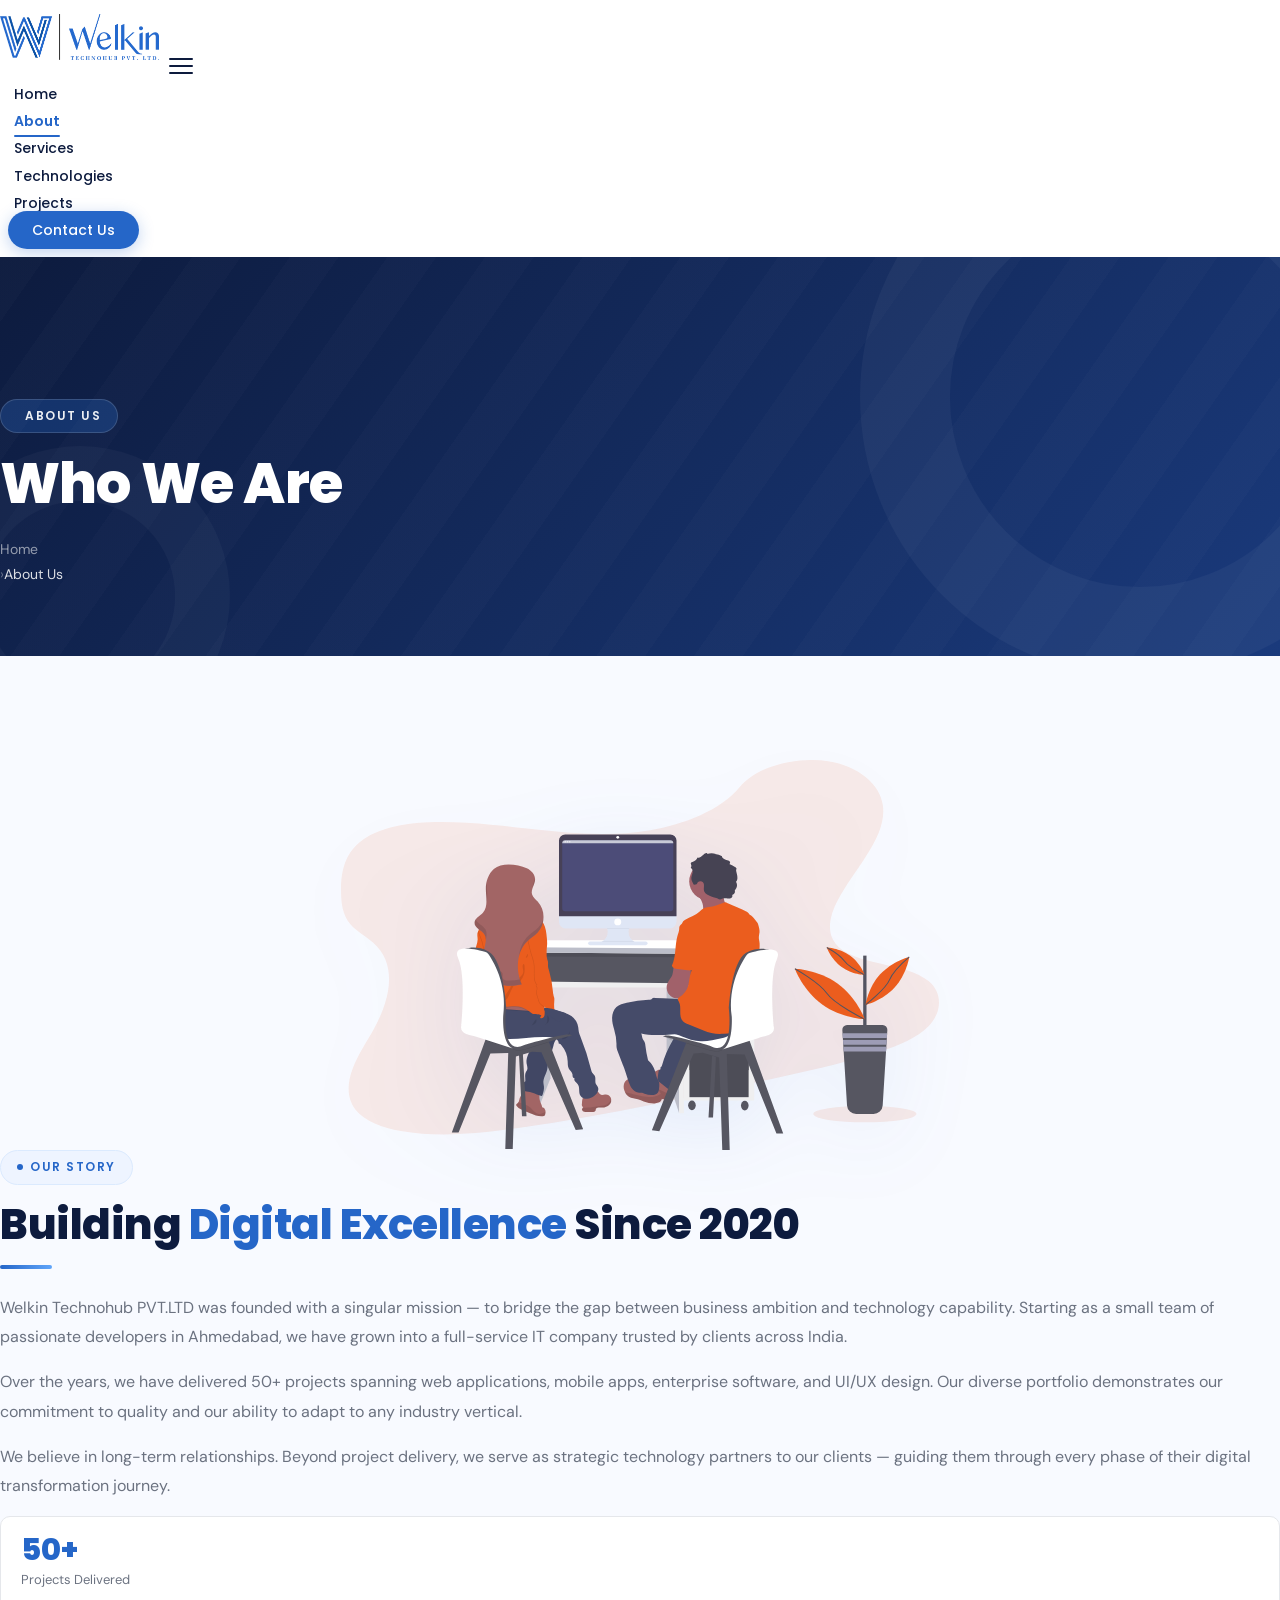
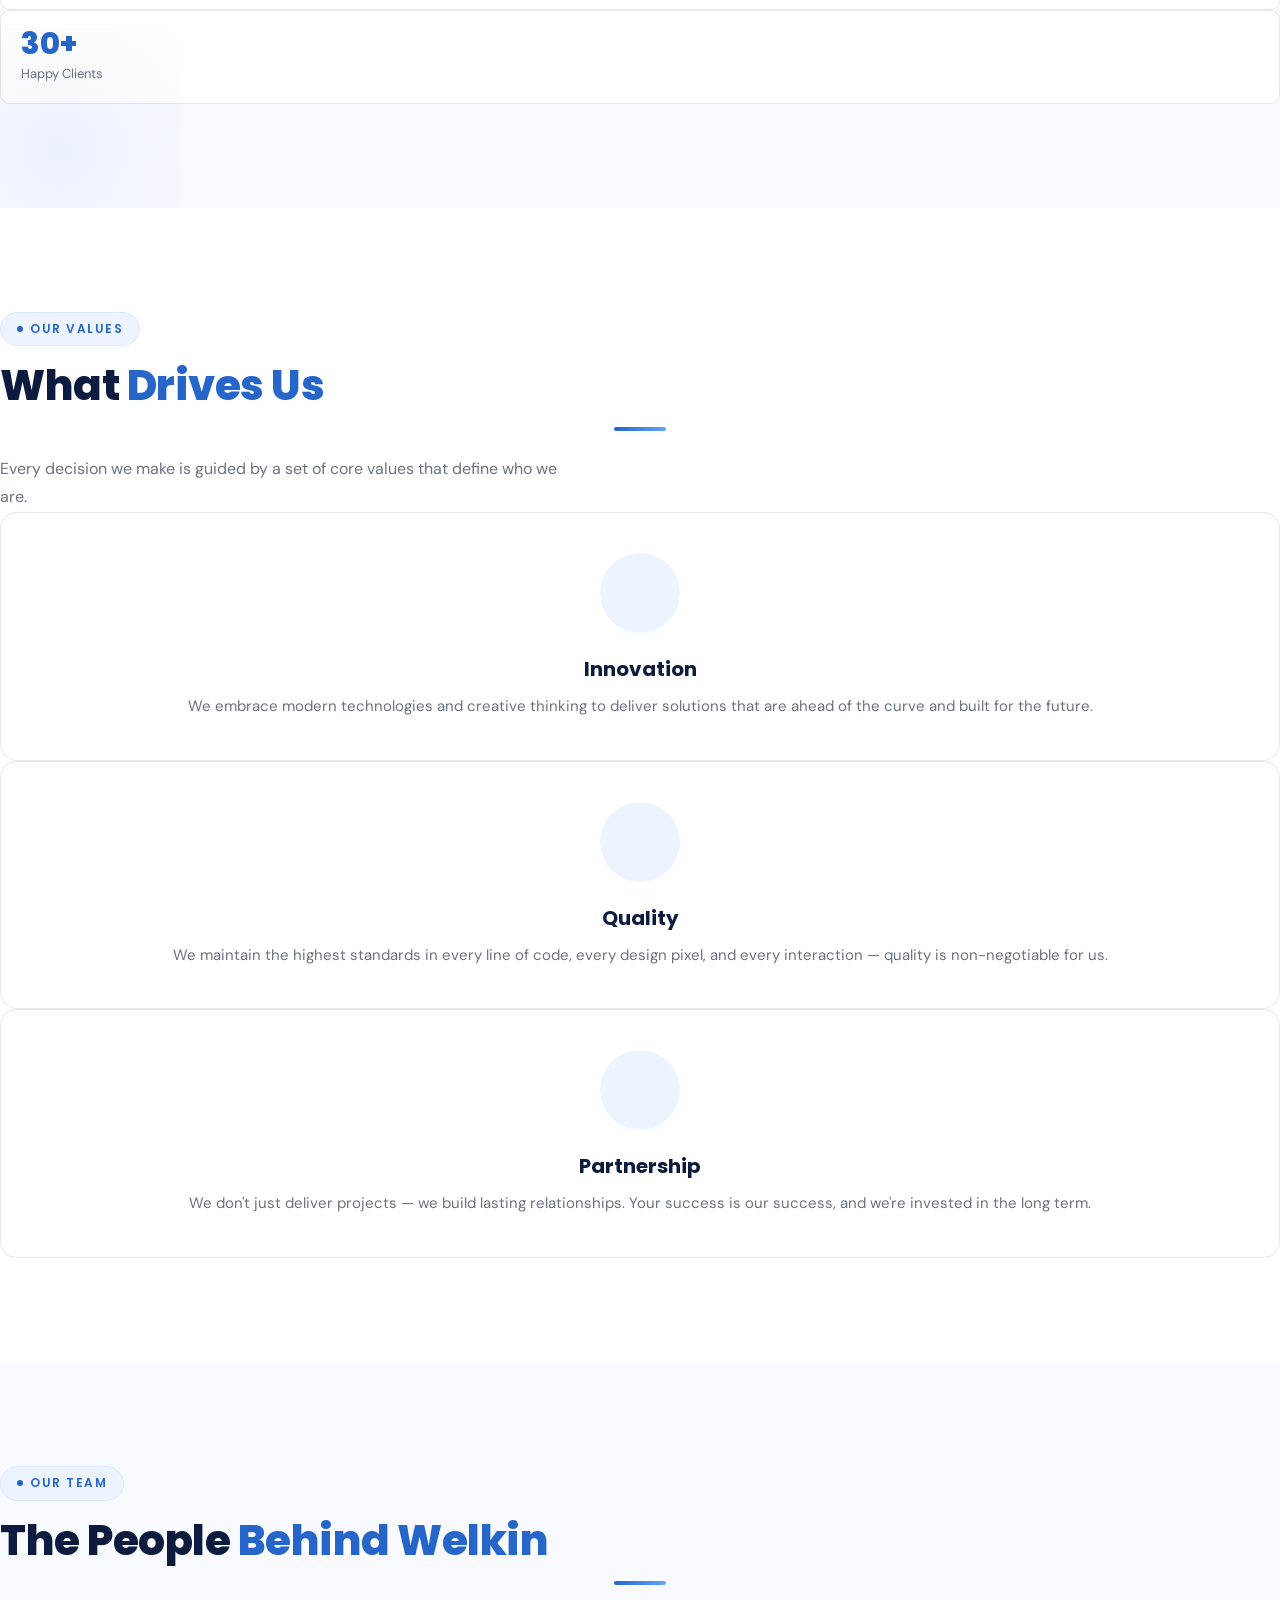
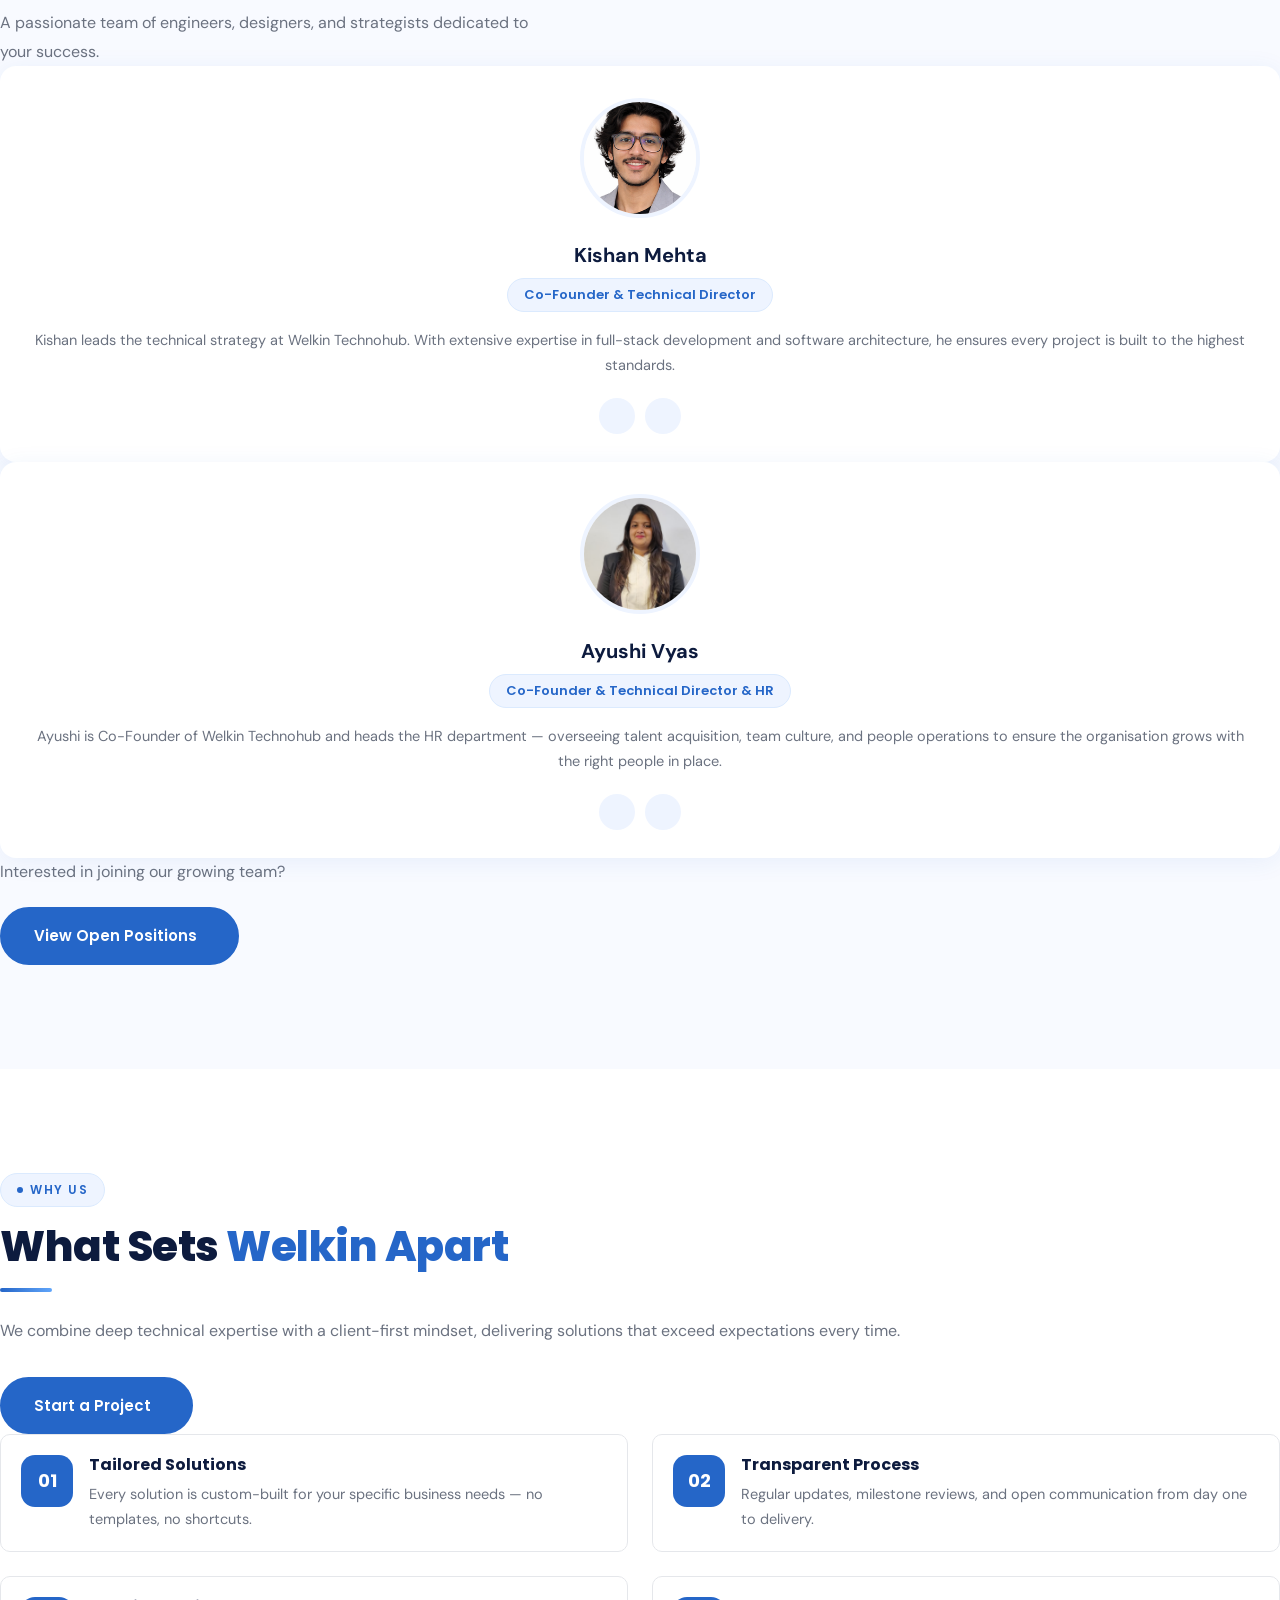
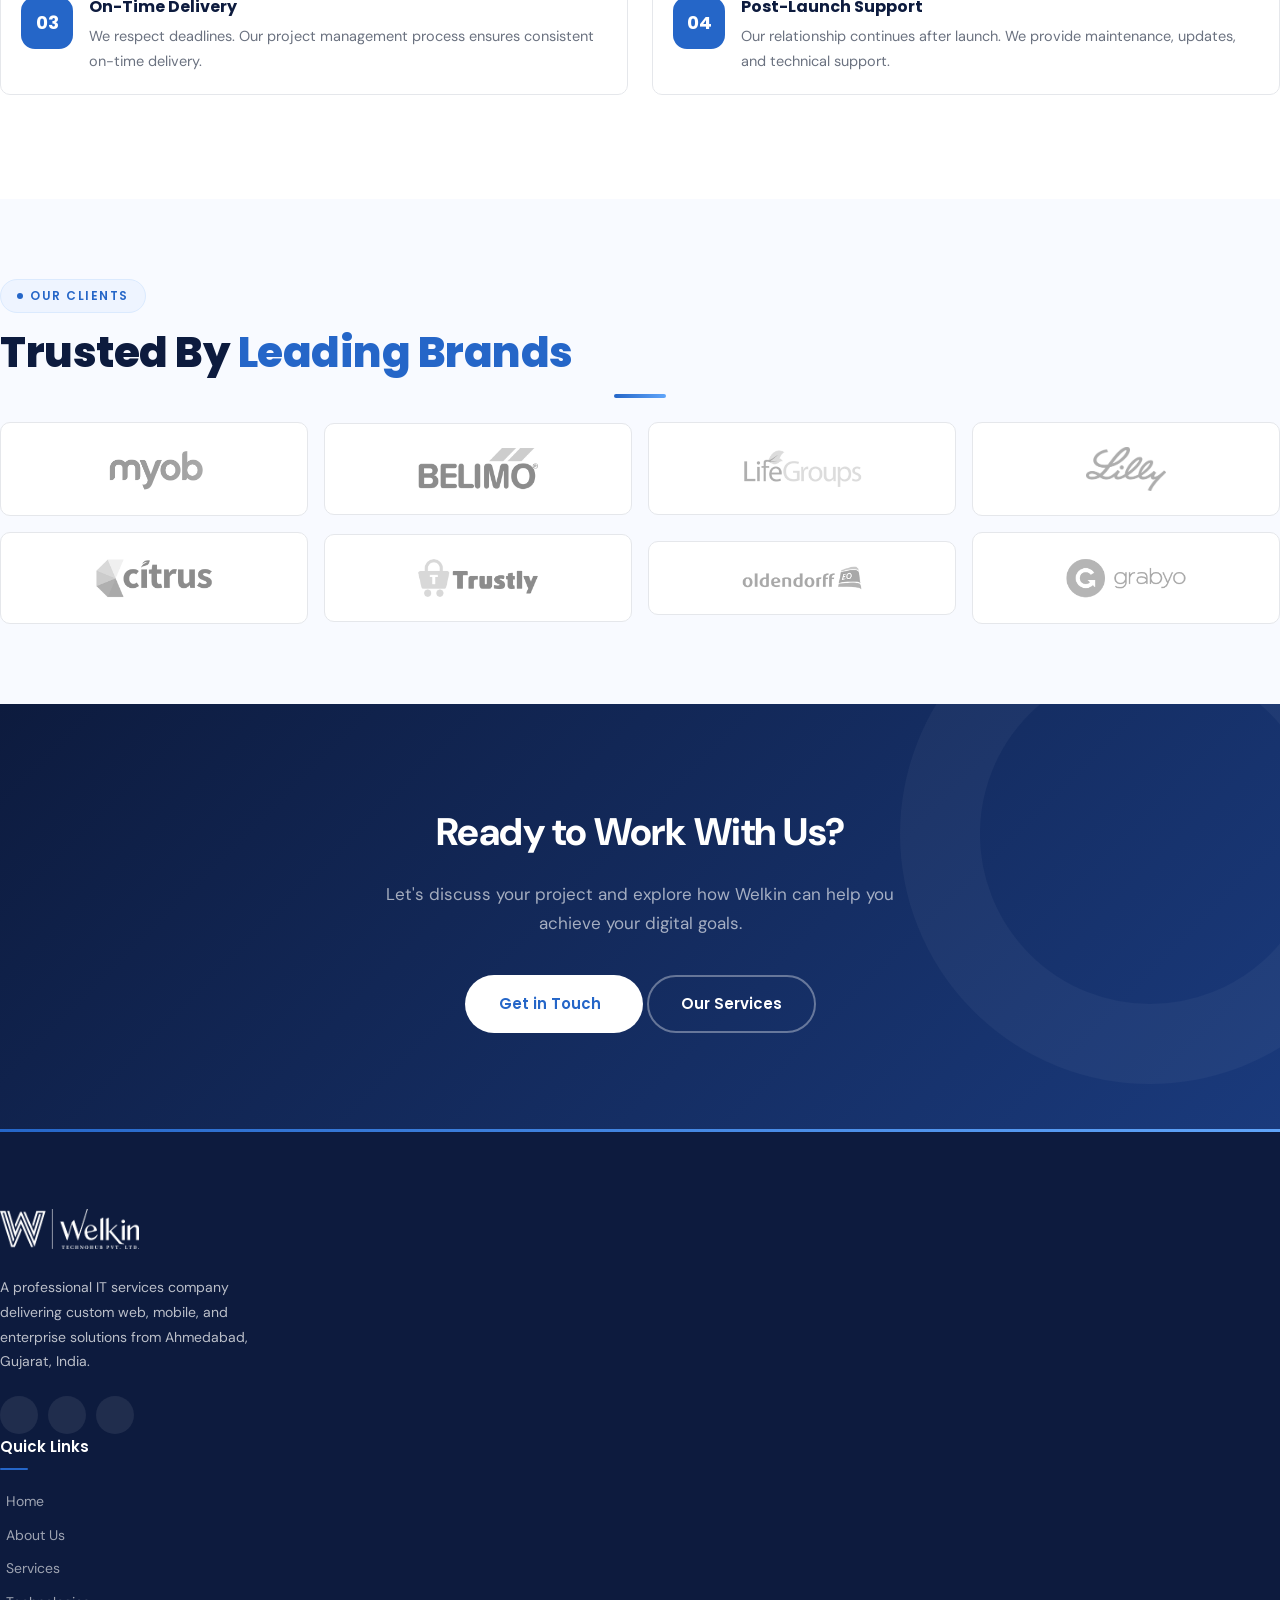
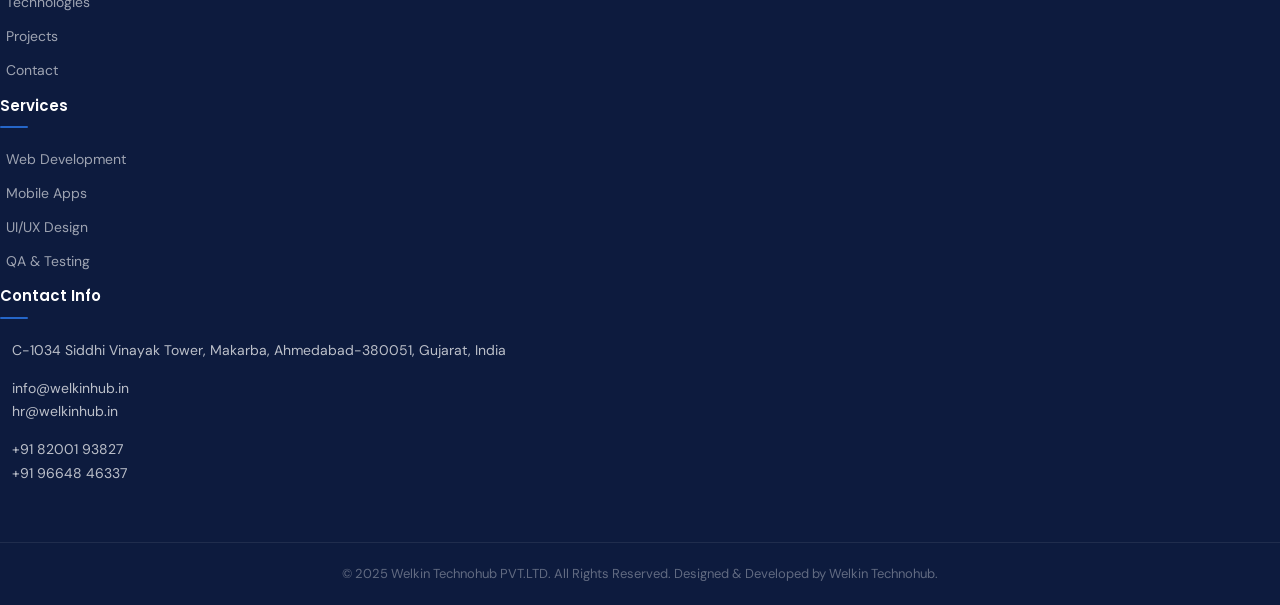
==== about.html @ bfd31ffd "Add all project files — HTML pages, assets, forms, and config" ====
<!DOCTYPE html>
<html lang="en">
<head>
  <meta charset="UTF-8">
  <meta name="viewport" content="width=device-width, initial-scale=1.0">
  <title>About Us — Welkin Technohub PVT.LTD</title>
  <meta name="description" content="Learn about Welkin Technohub PVT.LTD — our story, team, mission and values. A leading IT services company based in Ahmedabad, Gujarat.">
  <link rel="icon" href="assets/img/favicon32.png">
  <link rel="preconnect" href="https://fonts.googleapis.com">
  <link rel="preconnect" href="https://fonts.gstatic.com" crossorigin>
  <link href="https://fonts.googleapis.com/css2?family=Poppins:wght@300;400;500;600;700;800&family=DM+Sans:opsz,wght@9..40,300;9..40,400;9..40,500&display=swap" rel="stylesheet">
  <link rel="stylesheet" href="assets/vendor/bootstrap/css/bootstrap.min.css">
  <link rel="stylesheet" href="assets/vendor/boxicons/css/boxicons.min.css">
  <link rel="stylesheet" href="assets/vendor/aos/aos.css">
  <style>
    :root{--blue:#2566C8;--blue-dark:#1a4fa0;--blue-light:#dbeafe;--blue-xlight:#EEF4FF;--navy:#0D1B3E;--text:#111827;--muted:#6B7280;--border:#E5E7EB;--white:#fff;--bg-soft:#F8FAFF;--shadow:0 4px 24px rgba(37,102,200,.08);--shadow-lg:0 16px 48px rgba(37,102,200,.16);--shadow-xl:0 24px 64px rgba(37,102,200,.22);--radius:16px;--radius-sm:10px;--t:all .3s cubic-bezier(.4,0,.2,1)}
    *,*::before,*::after{box-sizing:border-box;margin:0;padding:0}
    html{scroll-behavior:smooth}
    body{font-family:'DM Sans',sans-serif;font-size:16px;color:var(--text);background:var(--white);line-height:1.7;overflow-x:hidden;animation:pgFadeIn .55s ease both}
    @keyframes pgFadeIn{from{opacity:0;transform:translateY(8px)}to{opacity:1;transform:translateY(0)}}
    h1,h2,h3,h4,h5,h6{font-family:'Poppins',sans-serif;font-weight:700;line-height:1.25;color:var(--navy)}
    a{text-decoration:none;transition:var(--t)}
    img{max-width:100%}
    p{margin-bottom:0}

    /* ── NAVBAR ── */
    #mainNav{background:rgba(255,255,255,.95);backdrop-filter:blur(18px);-webkit-backdrop-filter:blur(18px);padding:14px 0;box-shadow:0 1px 0 rgba(0,0,0,.06);transition:var(--t);z-index:1000}
    #mainNav.scrolled{background:rgba(255,255,255,.98);box-shadow:0 4px 32px rgba(0,0,0,.10);padding:9px 0}
    .navbar-brand img{height:46px;transition:var(--t)}
    .navbar-toggler{border:none;background:none;padding:6px;outline:none!important;box-shadow:none!important}
    .nav-ham{display:flex;flex-direction:column;gap:5px;width:24px}
    .nav-ham span{display:block;height:2px;background:var(--navy);border-radius:2px;transition:all .32s cubic-bezier(.4,0,.2,1)}
    .navbar-toggler:not(.collapsed) .nav-ham span:nth-child(1){transform:translateY(7px) rotate(45deg)}
    .navbar-toggler:not(.collapsed) .nav-ham span:nth-child(2){opacity:0;transform:scaleX(0)}
    .navbar-toggler:not(.collapsed) .nav-ham span:nth-child(3){transform:translateY(-7px) rotate(-45deg)}
    .nav-link{font-family:'Poppins',sans-serif;font-weight:500;font-size:14px;color:var(--navy)!important;padding:6px 14px!important;position:relative}
    .nav-link::after{content:'';position:absolute;bottom:0;left:14px;right:14px;height:2px;background:var(--blue);transform:scaleX(0);transition:transform .28s cubic-bezier(.4,0,.2,1);border-radius:2px;transform-origin:center}
    .nav-link:hover::after,.nav-link.active-page::after{transform:scaleX(1)}
    .nav-link.active-page{color:var(--blue)!important;font-weight:600}
    .nav-cta{background:var(--blue)!important;color:var(--white)!important;border-radius:50px!important;padding:9px 24px!important;margin-left:8px;box-shadow:0 4px 16px rgba(37,102,200,.28)}
    .nav-cta::after{display:none!important}
    .nav-cta:hover{background:var(--blue-dark)!important;transform:translateY(-1px)}
    @media(max-width:991px){.navbar-nav{padding:12px 0 20px}.nav-link{padding:10px 8px!important;min-height:44px;display:flex;align-items:center}.nav-cta{margin:10px 8px 0!important;text-align:center;justify-content:center}}
    @media(max-width:991px){#navMenu{display:block!important;max-height:0;overflow:hidden;transition:max-height .35s ease}#navMenu.show{max-height:500px}}

    /* ── BUTTONS ── */
    .btn-blue{background:var(--blue);color:var(--white);padding:14px 32px;border-radius:50px;font-family:'Poppins',sans-serif;font-weight:600;font-size:15px;border:2px solid var(--blue);display:inline-flex;align-items:center;gap:8px;transition:var(--t)}
    .btn-blue:hover{background:var(--blue-dark);border-color:var(--blue-dark);color:var(--white);transform:translateY(-2px);box-shadow:0 10px 30px rgba(37,102,200,.38)}
    .btn-outline{background:transparent;color:var(--blue);padding:14px 32px;border-radius:50px;font-family:'Poppins',sans-serif;font-weight:600;font-size:15px;border:2px solid var(--blue);display:inline-flex;align-items:center;gap:8px;transition:var(--t)}
    .btn-outline:hover{background:var(--blue);color:var(--white);transform:translateY(-2px)}
    .btn-white{background:var(--white);color:var(--blue);padding:14px 32px;border-radius:50px;font-family:'Poppins',sans-serif;font-weight:600;font-size:15px;border:2px solid rgba(255,255,255,.3);display:inline-flex;align-items:center;gap:8px;transition:var(--t)}
    .btn-white:hover{background:var(--blue-xlight);color:var(--blue);transform:translateY(-2px)}

    /* ── SECTION TITLE SYSTEM ── */
    .s-badge{display:inline-flex;align-items:center;gap:7px;background:var(--blue-xlight);color:var(--blue);font-family:'Poppins',sans-serif;font-weight:600;font-size:12px;letter-spacing:1.5px;text-transform:uppercase;padding:6px 16px;border-radius:50px;margin-bottom:14px;border:1px solid var(--blue-light)}
    .s-badge::before{content:'';width:6px;height:6px;background:var(--blue);border-radius:50%;animation:pulseDot 2s ease infinite}
    @keyframes pulseDot{0%,100%{transform:scale(1);opacity:1}50%{transform:scale(.6);opacity:.5}}
    .s-title{font-size:clamp(26px,3.5vw,42px);font-weight:800;color:var(--navy);margin-bottom:10px;letter-spacing:-.5px}
    .s-title span{color:var(--blue)}
    .s-line{width:52px;height:4px;background:linear-gradient(90deg,var(--blue),#60A5FA);border-radius:2px;margin:14px 0 24px}
    .s-line.c{margin:14px auto 24px}
    .s-sub{font-size:16px;color:var(--muted);max-width:560px;line-height:1.78}

    /* ── PAGE BANNER ── */
    .page-banner{background:linear-gradient(135deg,var(--navy) 0%,#1a3a7c 100%);padding:140px 0 70px;position:relative;overflow:hidden}
    .pb-stripes{position:absolute;inset:0;background:repeating-linear-gradient(-55deg,transparent,transparent 40px,rgba(255,255,255,.015) 40px,rgba(255,255,255,.015) 80px);pointer-events:none}
    .page-banner::before{content:'';position:absolute;right:-140px;top:-140px;width:560px;height:560px;border:90px solid rgba(255,255,255,.04);border-radius:50%;animation:bannerRot 30s linear infinite}
    .page-banner::after{content:'';position:absolute;left:-70px;bottom:-90px;width:300px;height:300px;border:55px solid rgba(255,255,255,.03);border-radius:50%}
    @keyframes bannerRot{from{transform:rotate(0)}to{transform:rotate(360deg)}}
    .pb-badge{display:inline-flex;align-items:center;gap:8px;background:rgba(37,102,200,.3);color:rgba(255,255,255,.92);font-family:'Poppins',sans-serif;font-weight:600;font-size:12px;letter-spacing:1.5px;text-transform:uppercase;padding:6px 16px;border-radius:50px;margin-bottom:16px;border:1px solid rgba(255,255,255,.15)}
    .pb-title{font-size:clamp(32px,5vw,56px);font-weight:800;color:var(--white);margin-bottom:16px;letter-spacing:-.8px}
    .breadcrumb{background:none;padding:0;margin:0}
    .breadcrumb-item a{color:rgba(255,255,255,.55);font-size:14px}
    .breadcrumb-item a:hover{color:rgba(255,255,255,.9)}
    .breadcrumb-item.active{color:rgba(255,255,255,.85);font-size:14px}
    .breadcrumb-item+.breadcrumb-item::before{color:rgba(255,255,255,.35);content:"›"}

    /* ── OUR STORY ── */
    #our-story{padding:104px 0;background:var(--bg-soft);position:relative;overflow:hidden}
    #our-story::after{content:'';position:absolute;bottom:-60px;left:-60px;width:240px;height:240px;background:radial-gradient(circle,rgba(37,102,200,.06),transparent);pointer-events:none}
    .story-img{position:relative;display:flex;justify-content:center;align-items:center}
    .story-img img{max-height:390px;filter:drop-shadow(0 20px 40px rgba(37,102,200,.1));position:relative;z-index:2}
    .story-copy p{color:var(--muted);font-size:16px;line-height:1.82;margin-bottom:16px}
    .mini-stat{background:var(--white);border-radius:var(--radius-sm);padding:18px 20px;border:1.5px solid var(--border);transition:var(--t)}
    .mini-stat:hover{border-color:var(--blue-light);box-shadow:var(--shadow)}
    .mini-stat-num{font-family:'Poppins',sans-serif;font-size:30px;font-weight:800;color:var(--blue);line-height:1}
    .mini-stat-lbl{font-size:13px;color:var(--muted);margin-top:4px}

    /* ── VALUES ── */
    #values{padding:104px 0}
    .val-card{background:var(--white);border:1.5px solid var(--border);border-radius:var(--radius);padding:40px 30px;height:100%;transition:var(--t);text-align:center;position:relative;overflow:hidden}
    .val-card::before{content:'';position:absolute;inset:0;background:linear-gradient(135deg,rgba(37,102,200,.03),transparent);opacity:0;transition:var(--t)}
    .val-card:hover{transform:translateY(-8px);box-shadow:var(--shadow-xl);border-color:transparent}
    .val-card:hover::before{opacity:1}
    .val-icon-wrap{position:relative;width:80px;height:80px;margin:0 auto 24px}
    .val-icon{width:80px;height:80px;background:var(--blue-xlight);border-radius:50%;display:flex;align-items:center;justify-content:center;color:var(--blue);font-size:34px;transition:var(--t);position:relative;z-index:1}
    .val-ring{position:absolute;inset:-6px;border-radius:50%;border:2px solid var(--blue-light);opacity:0;transition:var(--t);transform:scale(.8)}
    .val-ring2{position:absolute;inset:-12px;border-radius:50%;border:2px solid rgba(37,102,200,.12);opacity:0;transition:var(--t) .06s;transform:scale(.7)}
    .val-card:hover .val-icon{background:var(--blue);color:var(--white);transform:scale(1.05)}
    .val-card:hover .val-ring{opacity:1;transform:scale(1);animation:valPing 1.5s ease-out infinite}
    .val-card:hover .val-ring2{opacity:1;transform:scale(1);animation:valPing 1.5s ease-out infinite .3s}
    @keyframes valPing{0%{transform:scale(1);opacity:.6}100%{transform:scale(1.4);opacity:0}}
    .val-card h4{font-size:20px;font-weight:700;color:var(--navy);margin-bottom:12px}
    .val-card p{color:var(--muted);font-size:15px;line-height:1.72}

    /* ── TEAM ── */
    #team{padding:104px 0;background:var(--bg-soft)}
    .team-card{background:var(--white);border-radius:var(--radius);overflow:hidden;box-shadow:var(--shadow);transition:var(--t);height:100%;position:relative}
    .team-card:hover{transform:translateY(-8px);box-shadow:var(--shadow-xl)}
    .team-img-wrap{position:relative;overflow:hidden}
    .team-photo{width:120px;height:120px;border-radius:50%;overflow:hidden;margin:32px auto 20px;border:4px solid var(--blue-xlight);transition:var(--t);position:relative;z-index:1}
    .team-card:hover .team-photo{border-color:var(--blue)}
    .team-photo img{width:100%;height:100%;object-fit:cover;transition:transform .4s ease}
    .team-card:hover .team-photo img{transform:scale(1.06)}
    .team-body{padding:0 28px 28px;text-align:center}
    .team-name{font-size:20px;font-weight:700;color:var(--navy);margin-bottom:6px}
    .team-role{display:inline-block;background:var(--blue-xlight);color:var(--blue);font-family:'Poppins',sans-serif;font-weight:600;font-size:13px;padding:5px 16px;border-radius:50px;margin-bottom:16px;border:1px solid var(--blue-light)}
    .team-bio{color:var(--muted);font-size:14.5px;line-height:1.72;margin-bottom:20px}
    .team-socials{display:flex;gap:10px;justify-content:center}
    .t-soc{width:36px;height:36px;border-radius:50%;background:var(--blue-xlight);display:flex;align-items:center;justify-content:center;color:var(--blue);font-size:17px;transition:var(--t)}
    .t-soc:hover{background:var(--blue);color:var(--white);transform:translateY(-2px)}

    /* ── WHY CHOOSE US ── */
    #why-us{padding:104px 0}
    .why-grid{display:grid;grid-template-columns:repeat(2,1fr);gap:24px}
    @media(max-width:767px){.why-grid{grid-template-columns:1fr}}
    .why-item{display:flex;gap:16px;align-items:flex-start;padding:20px;border-radius:var(--radius-sm);border:1.5px solid var(--border);transition:var(--t)}
    .why-item:hover{border-color:var(--blue-light);background:var(--bg-soft);transform:translateY(-2px)}
    .why-num{width:52px;height:52px;background:var(--blue);color:var(--white);border-radius:14px;display:flex;align-items:center;justify-content:center;font-family:'Poppins',sans-serif;font-weight:700;font-size:18px;flex-shrink:0;transition:var(--t)}
    .why-item:hover .why-num{background:var(--navy);transform:scale(1.05)}
    .why-item h5{font-size:16px;font-weight:700;color:var(--navy);margin-bottom:7px}
    .why-item p{color:var(--muted);font-size:14.5px;line-height:1.7}

    /* ── CLIENTS ── */
    #clients-about{padding:80px 0;background:var(--bg-soft)}
    .clients-grid{display:grid;grid-template-columns:repeat(4,1fr);gap:16px;align-items:center}
    @media(max-width:767px){.clients-grid{grid-template-columns:repeat(2,1fr)}}
    .client-tile{display:flex;align-items:center;justify-content:center;padding:24px 20px;background:var(--white);border-radius:var(--radius-sm);border:1.5px solid var(--border);transition:var(--t)}
    .client-tile img{max-height:44px;max-width:120px;filter:grayscale(1) opacity(.45);transition:var(--t)}
    .client-tile:hover{box-shadow:var(--shadow-lg);border-color:var(--blue-light);transform:translateY(-3px)}
    .client-tile:hover img{filter:none}

    /* ── CTA ── */
    #cta-about{padding:96px 0;background:linear-gradient(135deg,var(--navy) 0%,#1a3a7c 100%);position:relative;overflow:hidden;text-align:center}
    #cta-about::before{content:'';position:absolute;right:-120px;top:-120px;width:500px;height:500px;border:80px solid rgba(255,255,255,.04);border-radius:50%;animation:ctaRot 25s linear infinite}
    @keyframes ctaRot{from{transform:rotate(0)}to{transform:rotate(360deg)}}
    .cta-h{font-size:clamp(24px,3vw,40px);font-weight:800;color:var(--white);margin-bottom:14px;letter-spacing:-.5px}
    .cta-p{color:rgba(255,255,255,.62);font-size:17px;margin-bottom:36px;max-width:520px;margin-left:auto;margin-right:auto;line-height:1.75}

    /* ── FOOTER ── */
    #footer{background:var(--navy);padding:80px 0 0;color:rgba(255,255,255,.72);position:relative;overflow:hidden}
    #footer::before{content:'';position:absolute;top:0;left:0;right:0;height:3px;background:linear-gradient(90deg,var(--blue),#60A5FA,var(--blue));background-size:200% 100%;animation:shimmerLine 4s ease-in-out infinite}
    @keyframes shimmerLine{0%{background-position:-200% 0}100%{background-position:200% 0}}
    .footer-brand img{height:40px;filter:brightness(0) invert(1);margin-bottom:18px}
    .footer-about{font-size:14px;line-height:1.78;margin-bottom:22px;max-width:260px}
    .f-socials{display:flex;gap:10px}
    .f-soc{width:38px;height:38px;border-radius:50%;background:rgba(255,255,255,.08);display:flex;align-items:center;justify-content:center;color:rgba(255,255,255,.7);font-size:18px;transition:var(--t)}
    .f-soc:hover{background:var(--blue);color:var(--white);transform:translateY(-2px)}
    .f-head{font-family:'Poppins',sans-serif;font-weight:600;font-size:15px;color:var(--white);margin-bottom:20px;padding-bottom:10px;position:relative}
    .f-head::after{content:'';position:absolute;bottom:0;left:0;width:28px;height:2px;background:var(--blue);border-radius:2px}
    .f-list{list-style:none;padding:0}
    .f-list li{margin-bottom:10px}
    .f-list a{color:rgba(255,255,255,.6);font-size:14px;transition:var(--t);display:flex;align-items:center;gap:6px}
    .f-list a:hover{color:var(--white);padding-left:5px}
    .f-list a i{color:var(--blue);font-size:15px;flex-shrink:0}
    .f-contact-row{display:flex;gap:12px;margin-bottom:14px;font-size:14px}
    .f-contact-row i{color:var(--blue);font-size:19px;flex-shrink:0;margin-top:2px}
    .footer-bottom{border-top:1px solid rgba(255,255,255,.08);margin-top:56px;padding:20px 0;text-align:center;font-size:13px;color:rgba(255,255,255,.35)}
    #btt{position:fixed;bottom:28px;right:28px;width:48px;height:48px;background:var(--blue);color:var(--white);border-radius:50%;display:flex;align-items:center;justify-content:center;font-size:20px;opacity:0;visibility:hidden;transition:var(--t);z-index:9999;cursor:pointer;box-shadow:0 4px 20px rgba(37,102,200,.45)}
    #btt::after{content:'';position:absolute;inset:-5px;border-radius:50%;border:2px solid rgba(37,102,200,.4);opacity:0}
    #btt.show{opacity:1;visibility:visible}
    #btt.show::after{opacity:1;animation:bttPing 2.4s ease-out infinite 1s}
    #btt:hover{background:var(--blue-dark);transform:translateY(-3px)}
    @keyframes bttPing{0%{transform:scale(1);opacity:.6}100%{transform:scale(1.6);opacity:0}}
  </style>
</head>
<body>

<!-- NAVBAR -->
<nav class="navbar navbar-expand-lg fixed-top" id="mainNav">
  <div class="container">
    <a class="navbar-brand" href="index.html">
      <img src="assets/new_image/Welkin technohub new with W logo original color.png" alt="Welkin Technohub">
    </a>
    <button class="navbar-toggler collapsed" type="button" aria-label="Toggle navigation" aria-expanded="false">
      <div class="nav-ham"><span></span><span></span><span></span></div>
    </button>
    <div class="collapse navbar-collapse" id="navMenu">
      <ul class="navbar-nav ms-auto align-items-lg-center">
        <li class="nav-item"><a class="nav-link" href="index.html">Home</a></li>
        <li class="nav-item"><a class="nav-link active-page" href="about.html">About</a></li>
        <li class="nav-item"><a class="nav-link" href="services.html">Services</a></li>
        <li class="nav-item"><a class="nav-link" href="technologies.html">Technologies</a></li>
        <li class="nav-item"><a class="nav-link" href="projects.html">Projects</a></li>
        <li class="nav-item"><a class="nav-link nav-cta" href="contact.html">Contact Us</a></li>
      </ul>
    </div>
  </div>
</nav>

<!-- PAGE BANNER -->
<section class="page-banner">
  <div class="pb-stripes"></div>
  <div class="container position-relative" style="z-index:2">
    <div class="pb-badge" data-aos="fade-down"><i class="bx bx-buildings me-1"></i>About Us</div>
    <h1 class="pb-title" data-aos="fade-up" data-aos-delay="80">Who We Are</h1>
    <nav aria-label="breadcrumb" data-aos="fade-up" data-aos-delay="160">
      <ol class="breadcrumb">
        <li class="breadcrumb-item"><a href="index.html">Home</a></li>
        <li class="breadcrumb-item active">About Us</li>
      </ol>
    </nav>
  </div>
</section>

<!-- OUR STORY -->
<section id="our-story">
  <div class="container">
    <div class="row align-items-center g-5">
      <div class="col-lg-5" data-aos="fade-right" data-aos-duration="800">
        <div class="story-img">
          <img src="assets/img/about-img.svg" alt="Our Story">
        </div>
      </div>
      <div class="col-lg-7 story-copy" data-aos="fade-left" data-aos-duration="800">
        <div class="s-badge">Our Story</div>
        <h2 class="s-title">Building <span>Digital Excellence</span> Since 2020</h2>
        <div class="s-line"></div>
        <p>Welkin Technohub PVT.LTD was founded with a singular mission — to bridge the gap between business ambition and technology capability. Starting as a small team of passionate developers in Ahmedabad, we have grown into a full-service IT company trusted by clients across India.</p>
        <p>Over the years, we have delivered 50+ projects spanning web applications, mobile apps, enterprise software, and UI/UX design. Our diverse portfolio demonstrates our commitment to quality and our ability to adapt to any industry vertical.</p>
        <p>We believe in long-term relationships. Beyond project delivery, we serve as strategic technology partners to our clients — guiding them through every phase of their digital transformation journey.</p>
        <div class="row g-3 mt-3">
          <div class="col-6">
            <div class="mini-stat">
              <div class="mini-stat-num">50+</div>
              <div class="mini-stat-lbl">Projects Delivered</div>
            </div>
          </div>
          <div class="col-6">
            <div class="mini-stat">
              <div class="mini-stat-num">30+</div>
              <div class="mini-stat-lbl">Happy Clients</div>
            </div>
          </div>
        </div>
      </div>
    </div>
  </div>
</section>

<!-- VALUES -->
<section id="values">
  <div class="container">
    <div class="text-center mb-5" data-aos="fade-up">
      <div class="s-badge">Our Values</div>
      <h2 class="s-title">What <span>Drives Us</span></h2>
      <div class="s-line c"></div>
      <p class="s-sub mx-auto">Every decision we make is guided by a set of core values that define who we are.</p>
    </div>
    <div class="row g-4">
      <div class="col-md-4" data-aos="fade-up" data-aos-delay="0">
        <div class="val-card">
          <div class="val-icon-wrap">
            <div class="val-icon"><i class="bx bx-bulb"></i></div>
            <div class="val-ring"></div>
            <div class="val-ring2"></div>
          </div>
          <h4>Innovation</h4>
          <p>We embrace modern technologies and creative thinking to deliver solutions that are ahead of the curve and built for the future.</p>
        </div>
      </div>
      <div class="col-md-4" data-aos="fade-up" data-aos-delay="100">
        <div class="val-card">
          <div class="val-icon-wrap">
            <div class="val-icon"><i class="bx bx-diamond"></i></div>
            <div class="val-ring"></div>
            <div class="val-ring2"></div>
          </div>
          <h4>Quality</h4>
          <p>We maintain the highest standards in every line of code, every design pixel, and every interaction — quality is non-negotiable for us.</p>
        </div>
      </div>
      <div class="col-md-4" data-aos="fade-up" data-aos-delay="200">
        <div class="val-card">
          <div class="val-icon-wrap">
            <div class="val-icon"><i class="bx bx-handshake"></i></div>
            <div class="val-ring"></div>
            <div class="val-ring2"></div>
          </div>
          <h4>Partnership</h4>
          <p>We don't just deliver projects — we build lasting relationships. Your success is our success, and we're invested in the long term.</p>
        </div>
      </div>
    </div>
  </div>
</section>

<!-- TEAM -->
<section id="team">
  <div class="container">
    <div class="text-center mb-5" data-aos="fade-up">
      <div class="s-badge">Our Team</div>
      <h2 class="s-title">The People <span>Behind Welkin</span></h2>
      <div class="s-line c"></div>
      <p class="s-sub mx-auto">A passionate team of engineers, designers, and strategists dedicated to your success.</p>
    </div>
    <div class="row g-4 justify-content-center">
      <div class="col-md-5 col-lg-4" data-aos="fade-up" data-aos-delay="0">
        <div class="team-card">
          <div class="team-photo">
            <img src="assets/new_image/kishan_image.png" alt="Kishan Mehta">
          </div>
          <div class="team-body">
            <div class="team-name">Kishan Mehta</div>
            <span class="team-role">Co-Founder &amp; Technical Director</span>
            <p class="team-bio">Kishan leads the technical strategy at Welkin Technohub. With extensive expertise in full-stack development and software architecture, he ensures every project is built to the highest standards.</p>
            <div class="team-socials">
              <a href="https://www.linkedin.com/company/80903734/" class="t-soc" target="_blank" rel="noopener"><i class="bx bxl-linkedin"></i></a>
              <a href="mailto:info@welkinhub.in" class="t-soc"><i class="bx bx-envelope"></i></a>
            </div>
          </div>
        </div>
      </div>
      <div class="col-md-5 col-lg-4" data-aos="fade-up" data-aos-delay="120">
        <div class="team-card">
          <div class="team-photo">
            <img src="assets/img/team/ayushi.jpg" alt="Ayushi Vyas">
          </div>
          <div class="team-body">
            <div class="team-name">Ayushi Vyas</div>
            <span class="team-role">Co-Founder &amp; Technical Director &amp; HR </span>
            <p class="team-bio">Ayushi is Co-Founder of Welkin Technohub and heads the HR department — overseeing talent acquisition, team culture, and people operations to ensure the organisation grows with the right people in place.</p>
            <div class="team-socials">
              <a href="https://www.linkedin.com/company/80903734/" class="t-soc" target="_blank" rel="noopener"><i class="bx bxl-linkedin"></i></a>
              <a href="mailto:hr@welkinhub.in" class="t-soc"><i class="bx bx-envelope"></i></a>
            </div>
          </div>
        </div>
      </div>
    </div>
    <div class="text-center mt-5" data-aos="fade-up">
      <p style="color:var(--muted);font-size:16px;margin-bottom:22px">Interested in joining our growing team?</p>
      <a href="contact.html#career" class="btn-blue">View Open Positions <i class="bx bx-right-arrow-alt"></i></a>
    </div>
  </div>
</section>

<!-- WHY CHOOSE US -->
<section id="why-us">
  <div class="container">
    <div class="row g-5 align-items-center">
      <div class="col-lg-5" data-aos="fade-right">
        <div class="s-badge">Why Us</div>
        <h2 class="s-title">What Sets <span>Welkin Apart</span></h2>
        <div class="s-line"></div>
        <p style="color:var(--muted);font-size:16px;line-height:1.82;margin-bottom:32px">We combine deep technical expertise with a client-first mindset, delivering solutions that exceed expectations every time.</p>
        <a href="contact.html" class="btn-blue">Start a Project <i class="bx bx-right-arrow-alt"></i></a>
      </div>
      <div class="col-lg-7" data-aos="fade-left">
        <div class="why-grid">
          <div class="why-item" data-aos="fade-up" data-aos-delay="0">
            <div class="why-num">01</div>
            <div>
              <h5>Tailored Solutions</h5>
              <p style="color:var(--muted);font-size:14.5px;line-height:1.7">Every solution is custom-built for your specific business needs — no templates, no shortcuts.</p>
            </div>
          </div>
          <div class="why-item" data-aos="fade-up" data-aos-delay="80">
            <div class="why-num">02</div>
            <div>
              <h5>Transparent Process</h5>
              <p style="color:var(--muted);font-size:14.5px;line-height:1.7">Regular updates, milestone reviews, and open communication from day one to delivery.</p>
            </div>
          </div>
          <div class="why-item" data-aos="fade-up" data-aos-delay="160">
            <div class="why-num">03</div>
            <div>
              <h5>On-Time Delivery</h5>
              <p style="color:var(--muted);font-size:14.5px;line-height:1.7">We respect deadlines. Our project management process ensures consistent on-time delivery.</p>
            </div>
          </div>
          <div class="why-item" data-aos="fade-up" data-aos-delay="240">
            <div class="why-num">04</div>
            <div>
              <h5>Post-Launch Support</h5>
              <p style="color:var(--muted);font-size:14.5px;line-height:1.7">Our relationship continues after launch. We provide maintenance, updates, and technical support.</p>
            </div>
          </div>
        </div>
      </div>
    </div>
  </div>
</section>

<!-- CLIENTS -->
<section id="clients-about">
  <div class="container">
    <div class="text-center mb-5" data-aos="fade-up">
      <div class="s-badge">Our Clients</div>
      <h2 class="s-title">Trusted By <span>Leading Brands</span></h2>
      <div class="s-line c"></div>
    </div>
    <div class="clients-grid" data-aos="fade-up" data-aos-delay="100">
      <div class="client-tile"><img src="assets/img/clients/client-1.png" alt="Client"></div>
      <div class="client-tile"><img src="assets/img/clients/client-2.png" alt="Client"></div>
      <div class="client-tile"><img src="assets/img/clients/client-3.png" alt="Client"></div>
      <div class="client-tile"><img src="assets/img/clients/client-4.png" alt="Client"></div>
      <div class="client-tile"><img src="assets/img/clients/client-5.png" alt="Client"></div>
      <div class="client-tile"><img src="assets/img/clients/client-6.png" alt="Client"></div>
      <div class="client-tile"><img src="assets/img/clients/client-7.png" alt="Client"></div>
      <div class="client-tile"><img src="assets/img/clients/client-8.png" alt="Client"></div>
    </div>
  </div>
</section>

<!-- CTA -->
<section id="cta-about">
  <div class="container position-relative" style="z-index:2;text-align:center">
    <p class="cta-h" data-aos="fade-up">Ready to Work With Us?</p>
    <p class="cta-p" data-aos="fade-up" data-aos-delay="80">Let's discuss your project and explore how Welkin can help you achieve your digital goals.</p>
    <div data-aos="fade-up" data-aos-delay="160" class="d-flex gap-3 justify-content-center flex-wrap">
      <a href="contact.html" class="btn-white">Get in Touch <i class="bx bx-envelope"></i></a>
      <a href="services.html" class="btn-outline" style="color:#fff;border-color:rgba(255,255,255,.35)">Our Services</a>
    </div>
  </div>
</section>

<!-- FOOTER -->
<footer id="footer">
  <div class="container">
    <div class="row g-5">
      <div class="col-lg-4 col-md-6" data-aos="fade-up">
        <div class="footer-brand"><img src="assets/new_image/Welkin technohub new with W logo original color.png" alt="Welkin"></div>
        <p class="footer-about">A professional IT services company delivering custom web, mobile, and enterprise solutions from Ahmedabad, Gujarat, India.</p>
        <div class="f-socials">
          <a href="https://www.facebook.com/people/Welkin-Ithub/100070013418901/" class="f-soc" target="_blank" rel="noopener"><i class="bx bxl-facebook"></i></a>
          <a href="https://www.instagram.com/welkin.technohub?igsh=eXRicmwxamNzcWVr" class="f-soc" target="_blank" rel="noopener"><i class="bx bxl-instagram"></i></a>
          <a href="https://www.linkedin.com/company/80903734/" class="f-soc" target="_blank" rel="noopener"><i class="bx bxl-linkedin"></i></a>
        </div>
      </div>
      <div class="col-lg-2 col-md-6" data-aos="fade-up" data-aos-delay="80">
        <div class="f-head">Quick Links</div>
        <ul class="f-list">
          <li><a href="index.html"><i class="bx bx-chevron-right"></i>Home</a></li>
          <li><a href="about.html"><i class="bx bx-chevron-right"></i>About Us</a></li>
          <li><a href="services.html"><i class="bx bx-chevron-right"></i>Services</a></li>
          <li><a href="technologies.html"><i class="bx bx-chevron-right"></i>Technologies</a></li>
          <li><a href="projects.html"><i class="bx bx-chevron-right"></i>Projects</a></li>
          <li><a href="contact.html"><i class="bx bx-chevron-right"></i>Contact</a></li>
        </ul>
      </div>
      <div class="col-lg-2 col-md-6" data-aos="fade-up" data-aos-delay="160">
        <div class="f-head">Services</div>
        <ul class="f-list">
          <li><a href="services.html"><i class="bx bx-chevron-right"></i>Web Development</a></li>
          <li><a href="services.html"><i class="bx bx-chevron-right"></i>Mobile Apps</a></li>
          <li><a href="services.html"><i class="bx bx-chevron-right"></i>UI/UX Design</a></li>
          <li><a href="services.html"><i class="bx bx-chevron-right"></i>QA &amp; Testing</a></li>
        </ul>
      </div>
      <div class="col-lg-4 col-md-6" data-aos="fade-up" data-aos-delay="240">
        <div class="f-head">Contact Info</div>
        <div class="f-contact-row"><i class="bx bx-map"></i><span>C-1034 Siddhi Vinayak Tower, Makarba, Ahmedabad-380051, Gujarat, India</span></div>
        <div class="f-contact-row"><i class="bx bx-envelope"></i><span>info@welkinhub.in<br>hr@welkinhub.in</span></div>
        <div class="f-contact-row"><i class="bx bx-phone"></i><span>+91 82001 93827<br>+91 96648 46337</span></div>
      </div>
    </div>
  </div>
  <div class="footer-bottom">
    <div class="container">&copy; 2025 Welkin Technohub PVT.LTD. All Rights Reserved. Designed &amp; Developed by Welkin Technohub.</div>
  </div>
</footer>

<a href="#" id="btt" aria-label="Back to top"><i class="bx bx-up-arrow-alt"></i></a>

<script src="assets/vendor/bootstrap/js/bootstrap.bundle.min.js"></script>
<script src="assets/vendor/aos/aos.js"></script>
<script>
  AOS.init({duration:750,easing:'ease-out-cubic',once:true,offset:60});
  const nav=document.getElementById('mainNav');
  window.addEventListener('scroll',()=>nav.classList.toggle('scrolled',scrollY>50));
  const btt=document.getElementById('btt');
  window.addEventListener('scroll',()=>btt.classList.toggle('show',scrollY>320));
  btt.addEventListener('click',e=>{e.preventDefault();scrollTo({top:0,behavior:'smooth'})});
  const toggler=document.querySelector('.navbar-toggler');
  const navMenu=document.getElementById('navMenu');
  toggler.addEventListener('click',function(){
    const open=navMenu.classList.toggle('show');
    toggler.classList.toggle('collapsed',!open);
    toggler.setAttribute('aria-expanded',open);
  });
  navMenu.querySelectorAll('.nav-link').forEach(link=>{
    link.addEventListener('click',()=>{
      if(window.innerWidth<992){
        navMenu.classList.remove('show');
        toggler.classList.add('collapsed');
        toggler.setAttribute('aria-expanded','false');
      }
    });
  });
</script>
</body>
</html>
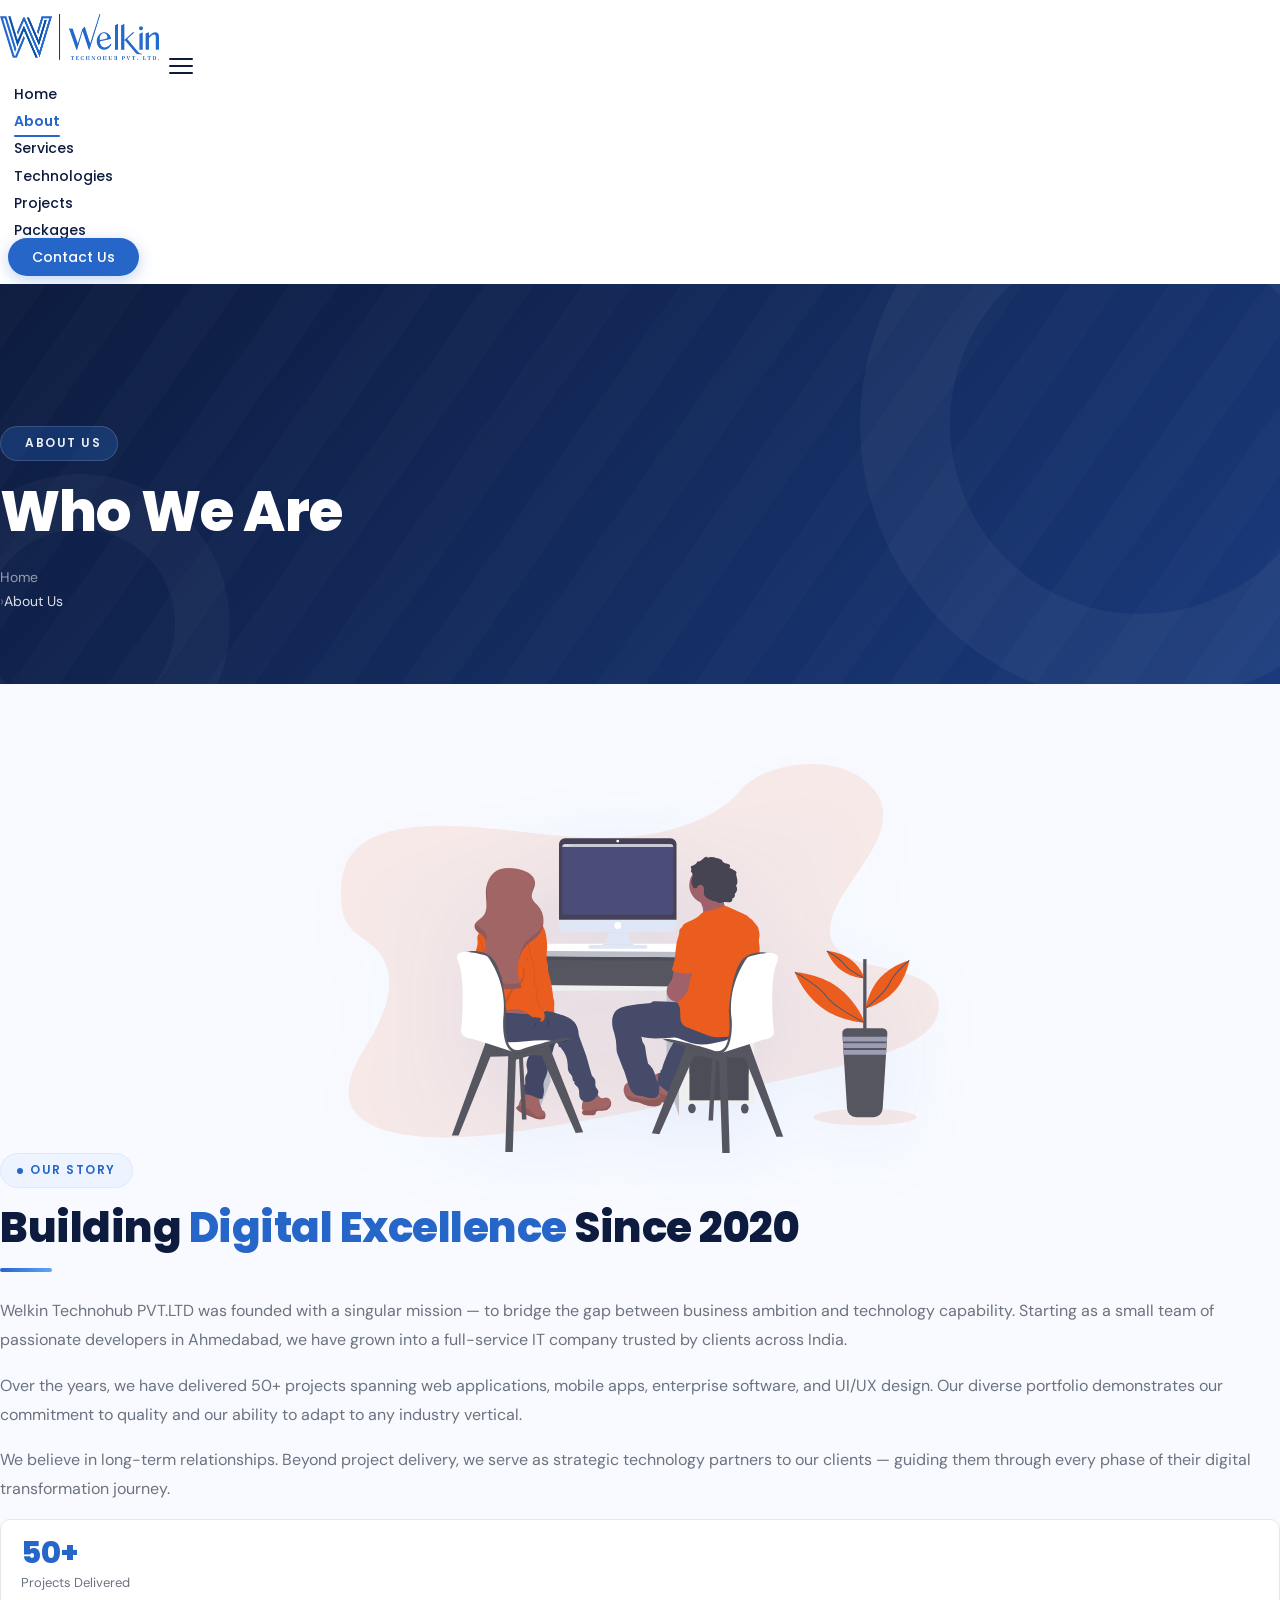
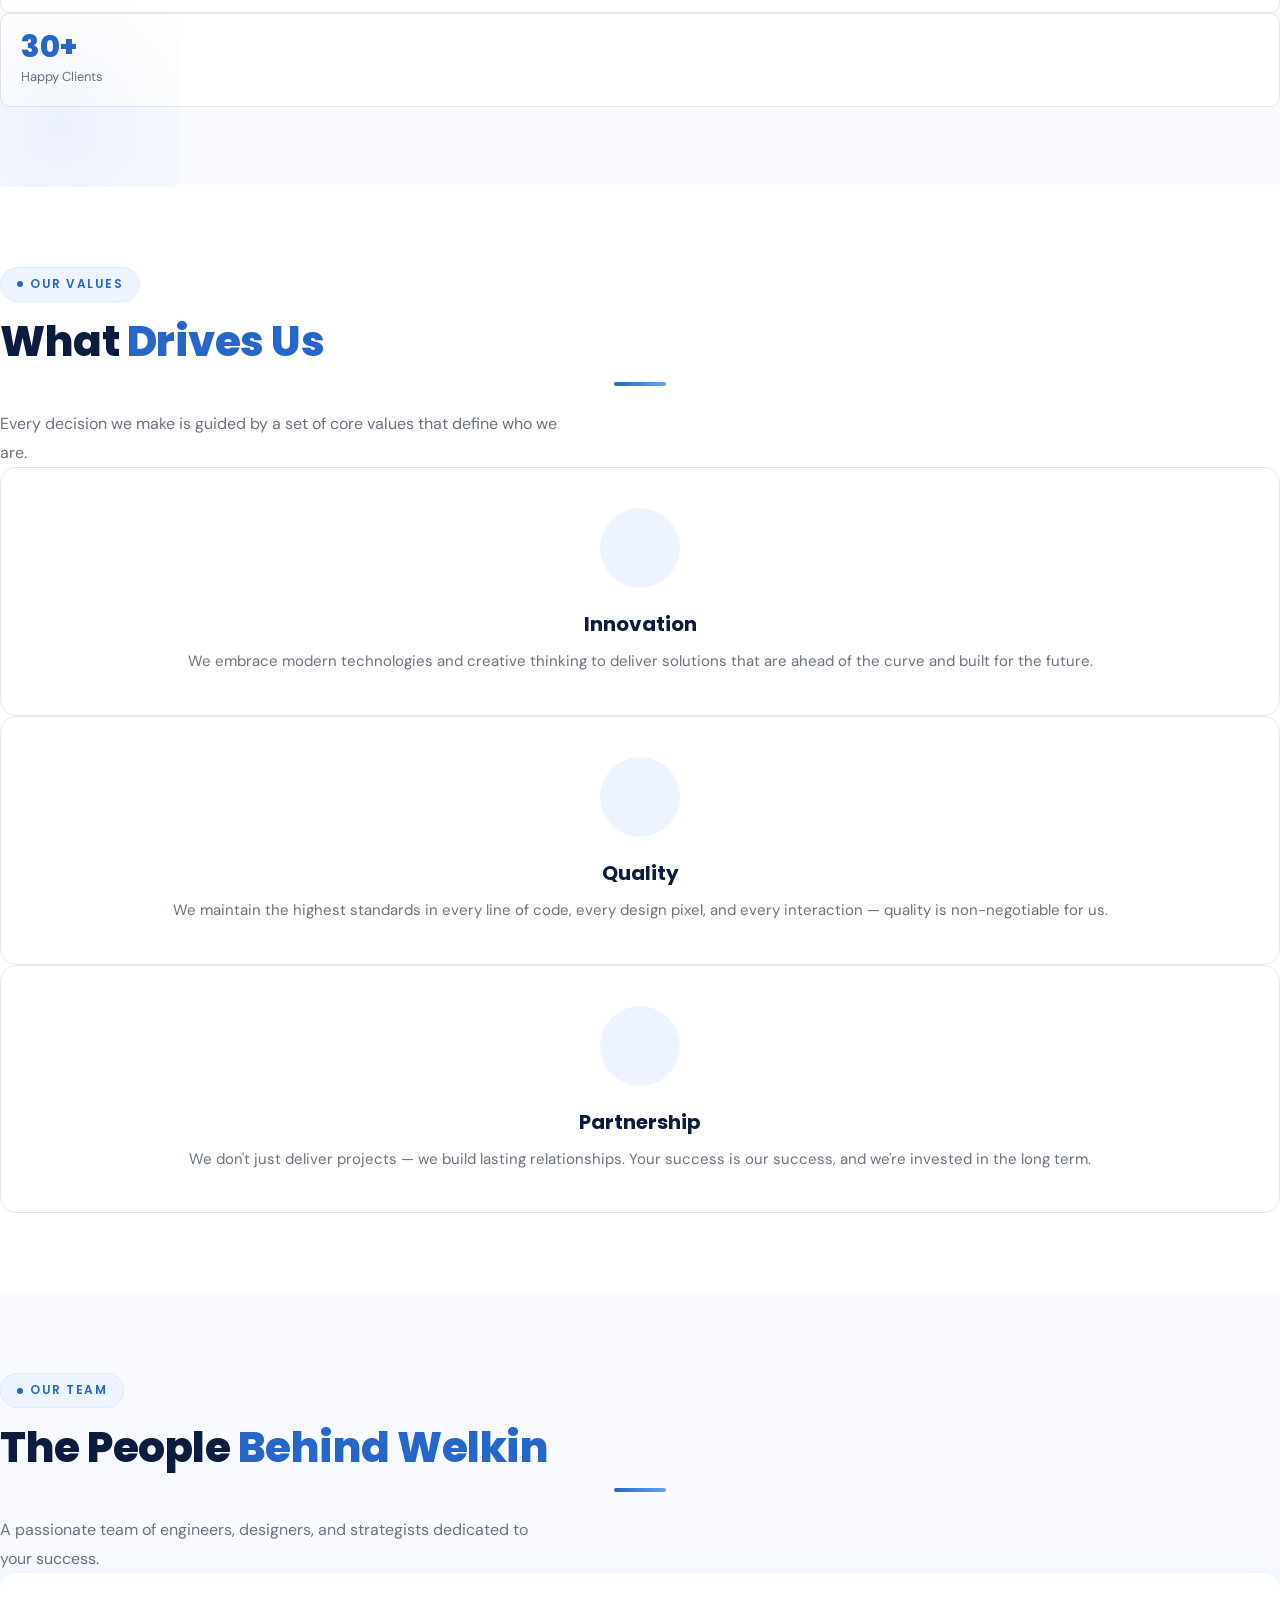
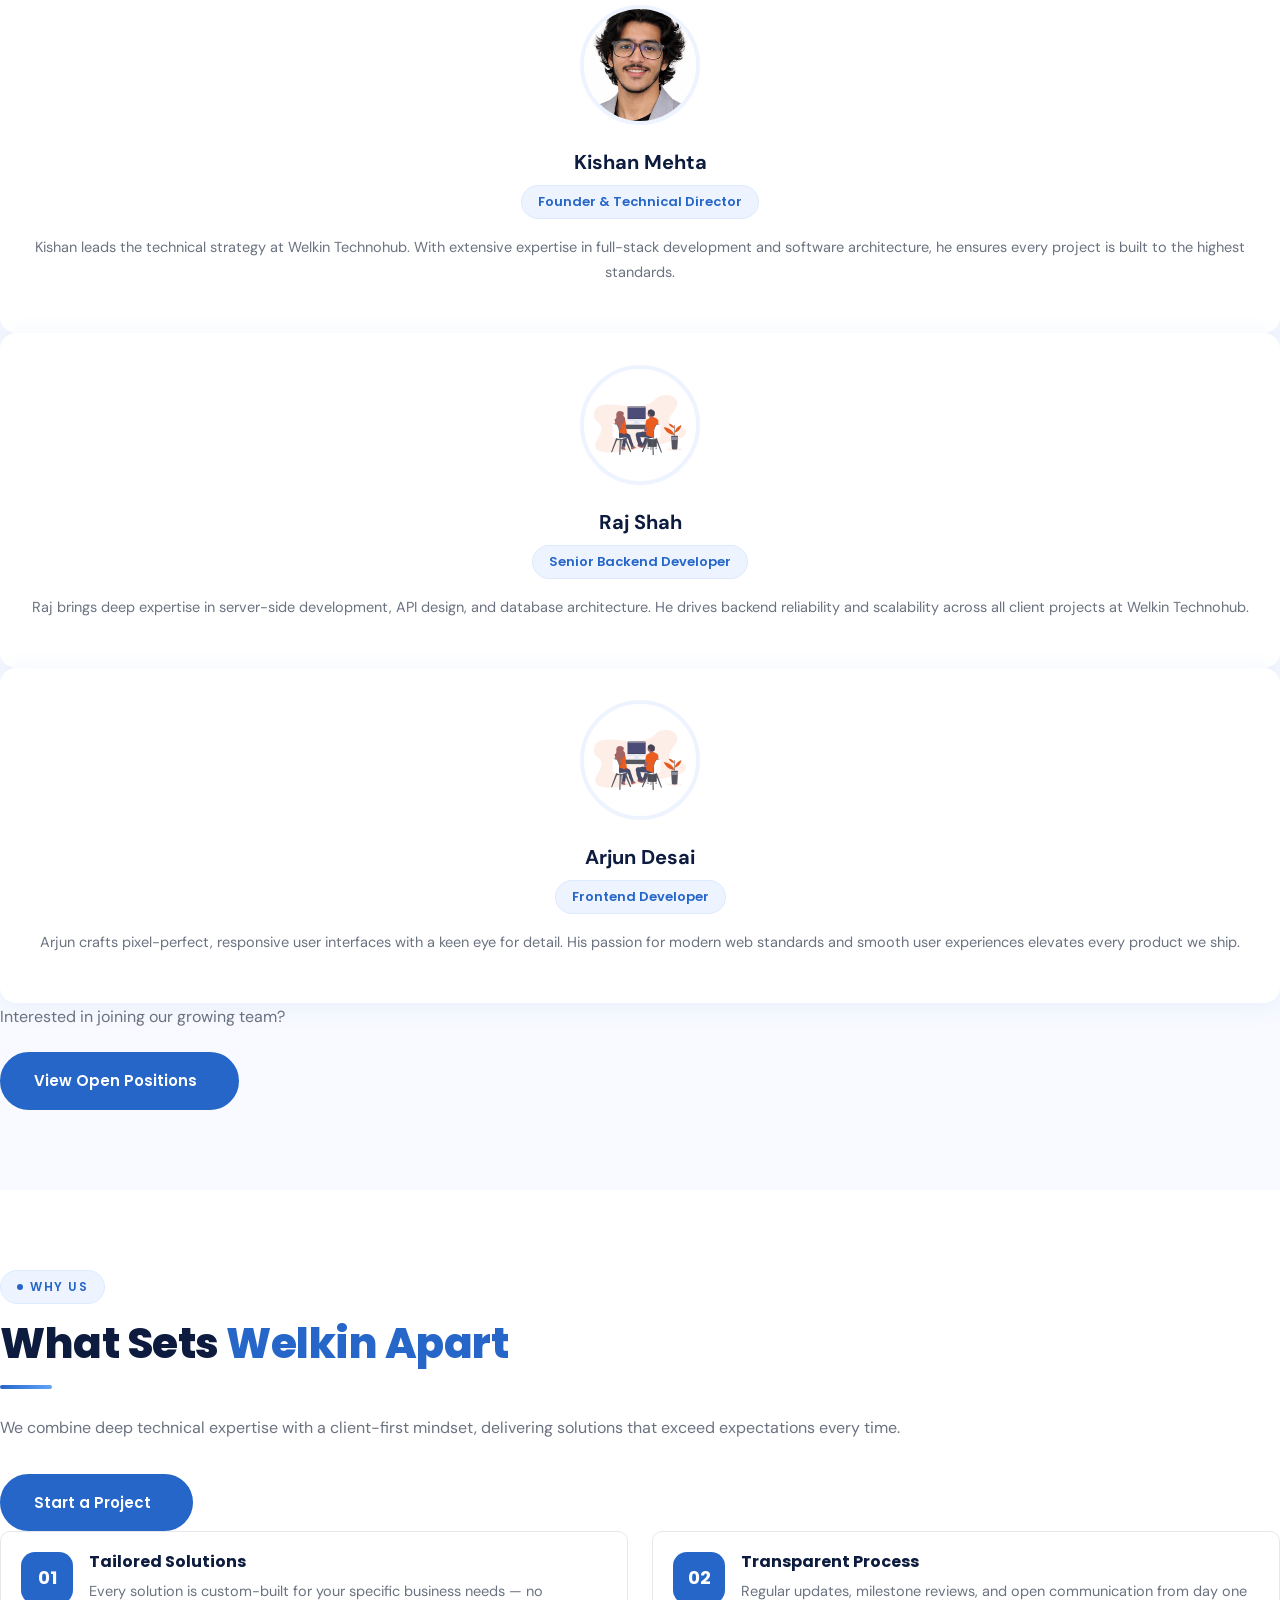
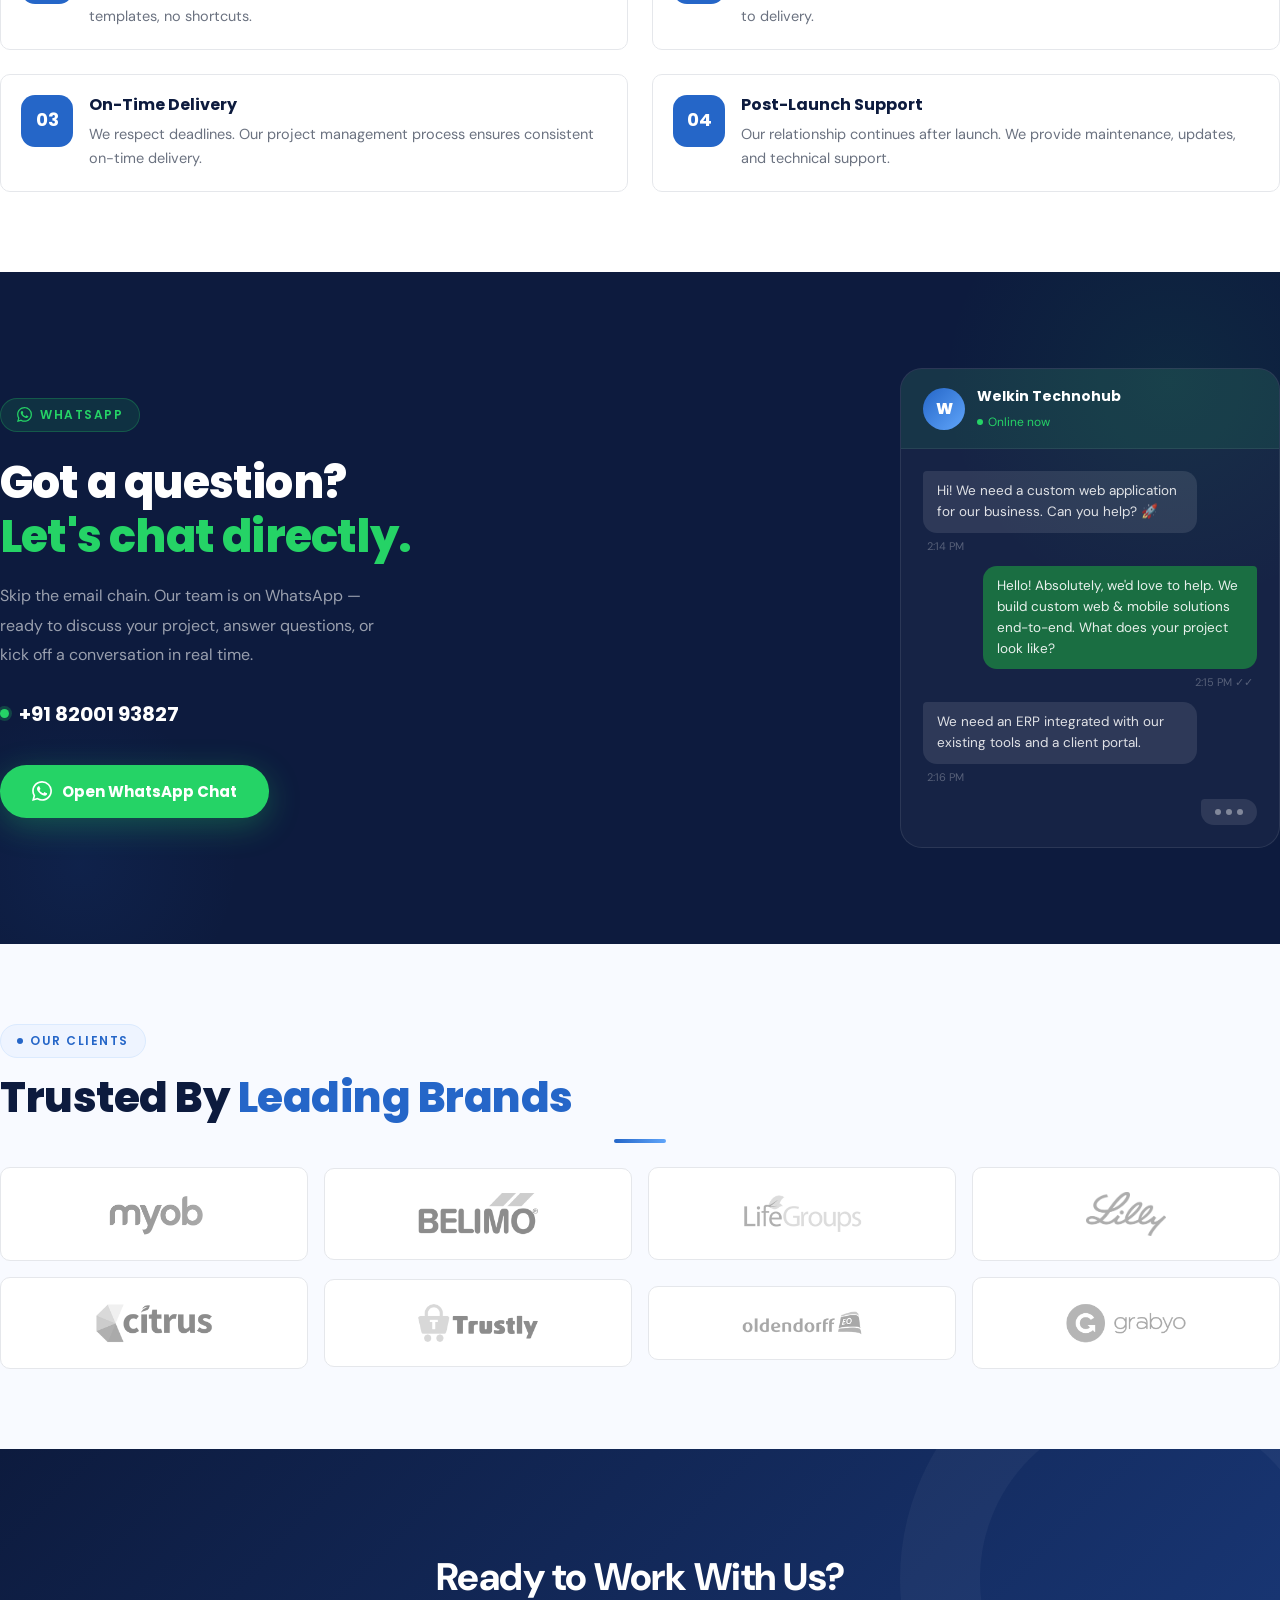
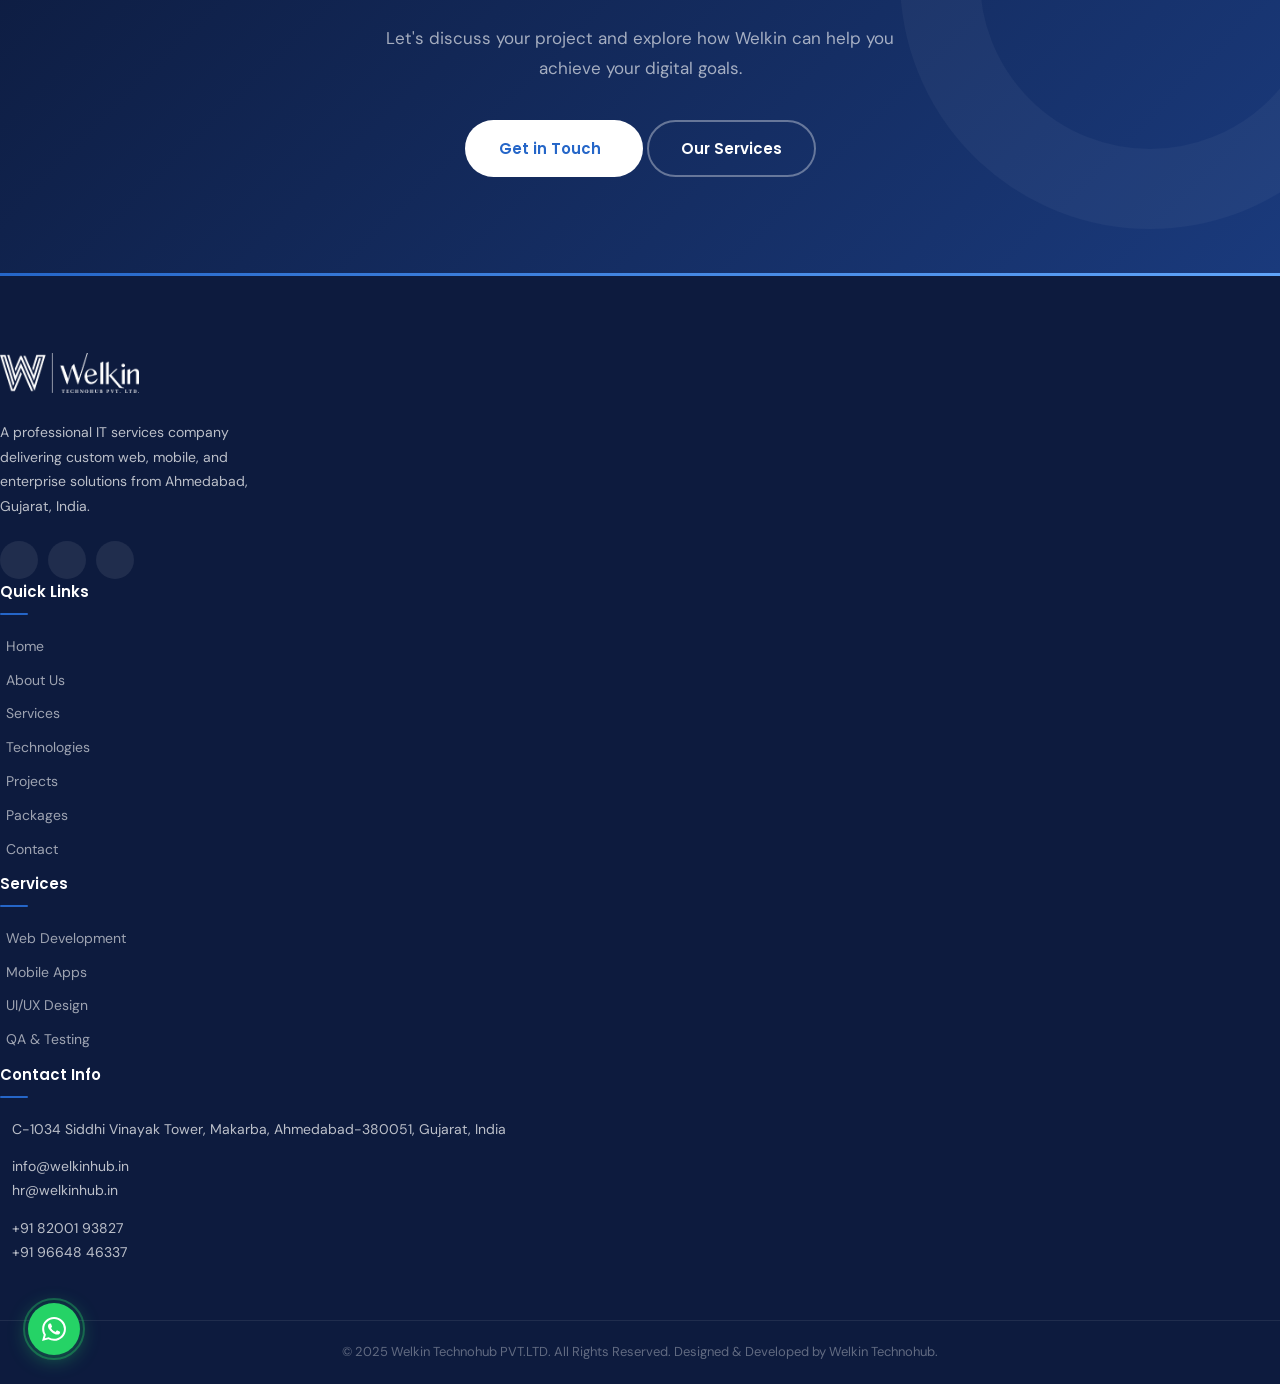
==== commit 94cb2f1f: "Update website pages and add packages page" ====
--- a/about.html
+++ b/about.html
@@ -3,9 +3,87 @@
 <head>
   <meta charset="UTF-8">
   <meta name="viewport" content="width=device-width, initial-scale=1.0">
-  <title>About Us — Welkin Technohub PVT.LTD</title>
-  <meta name="description" content="Learn about Welkin Technohub PVT.LTD — our story, team, mission and values. A leading IT services company based in Ahmedabad, Gujarat.">
-  <link rel="icon" href="assets/img/favicon32.png">
+  <title>About Us — IT Company Ahmedabad Since 2020 | Welkin Technohub PVT.LTD</title>
+  <meta name="description" content="Learn about Welkin Technohub PVT.LTD — founded in 2020, based in Ahmedabad. 50+ projects delivered, 30+ happy clients. Meet our founder Kishan Mehta and our expert team of developers, designers & QA engineers.">
+  <meta name="keywords" content="Welkin Technohub about, IT company Ahmedabad 2020, software company founder Ahmedabad, web development team Gujarat, Kishan Mehta, Welkin Technohub team">
+  <meta name="author" content="Welkin Technohub PVT.LTD">
+  <meta name="robots" content="index, follow">
+  <meta name="theme-color" content="#2566C8">
+  <link rel="canonical" href="https://welkinhub.in/about.html">
+  <link rel="icon" type="image/png" sizes="32x32" href="assets/img/favicon32.png">
+  <link rel="apple-touch-icon" sizes="180x180" href="assets/img/apple-touch-icon.png">
+  <meta property="og:type" content="website">
+  <meta property="og:site_name" content="Welkin Technohub PVT.LTD">
+  <meta property="og:title" content="About Us — IT Company Ahmedabad Since 2020 | Welkin Technohub PVT.LTD">
+  <meta property="og:description" content="Welkin Technohub PVT.LTD — founded 2020 in Ahmedabad. 50+ projects, 30+ happy clients. Expert team of developers, designers & QA engineers.">
+  <meta property="og:url" content="https://welkinhub.in/about.html">
+  <meta property="og:image" content="https://welkinhub.in/assets/img/apple-touch-icon.png">
+  <meta property="og:locale" content="en_IN">
+  <meta name="twitter:card" content="summary">
+  <meta name="twitter:title" content="About Us | Welkin Technohub PVT.LTD — IT Company Ahmedabad">
+  <meta name="twitter:description" content="Welkin Technohub PVT.LTD — founded 2020 in Ahmedabad. 50+ projects, 30+ happy clients.">
+  <meta name="twitter:image" content="https://welkinhub.in/assets/img/apple-touch-icon.png">
+  <script type="application/ld+json">
+  {
+    "@context": "https://schema.org",
+    "@graph": [
+      {
+        "@type": "Organization",
+        "@id": "https://welkinhub.in/#organization",
+        "name": "Welkin Technohub PVT.LTD",
+        "url": "https://welkinhub.in",
+        "foundingDate": "2020",
+        "address": {
+          "@type": "PostalAddress",
+          "streetAddress": "C-1034 Siddhi Vinayak Tower, Makarba",
+          "addressLocality": "Ahmedabad",
+          "addressRegion": "Gujarat",
+          "postalCode": "380051",
+          "addressCountry": "IN"
+        },
+        "email": "info@welkinhub.in",
+        "telephone": "+91-82001-93827",
+        "sameAs": [
+          "https://www.facebook.com/people/Welkin-Ithub/100070013418901/",
+          "https://www.instagram.com/welkin.technohub",
+          "https://www.linkedin.com/company/80903734/"
+        ],
+        "member": [
+          {
+            "@type": "Person",
+            "name": "Kishan Mehta",
+            "jobTitle": "Co-Founder & Technical Director",
+            "worksFor": {"@id": "https://welkinhub.in/#organization"}
+          }
+        ]
+      },
+      {
+        "@type": "AboutPage",
+        "@id": "https://welkinhub.in/about.html",
+        "url": "https://welkinhub.in/about.html",
+        "name": "About Us — Welkin Technohub PVT.LTD",
+        "description": "Learn about Welkin Technohub PVT.LTD — our story, team, mission and values. IT services company based in Ahmedabad, Gujarat since 2020.",
+        "isPartOf": {"@id": "https://welkinhub.in/#website"},
+        "about": {"@id": "https://welkinhub.in/#organization"},
+        "inLanguage": "en",
+        "breadcrumb": {
+          "@type": "BreadcrumbList",
+          "itemListElement": [
+            {"@type": "ListItem", "position": 1, "name": "Home", "item": "https://welkinhub.in/index.html"},
+            {"@type": "ListItem", "position": 2, "name": "About Us", "item": "https://welkinhub.in/about.html"}
+          ]
+        }
+      },
+      {
+        "@type": "WebSite",
+        "@id": "https://welkinhub.in/#website",
+        "url": "https://welkinhub.in",
+        "name": "Welkin Technohub PVT.LTD",
+        "publisher": {"@id": "https://welkinhub.in/#organization"}
+      }
+    ]
+  }
+  </script>
   <link rel="preconnect" href="https://fonts.googleapis.com">
   <link rel="preconnect" href="https://fonts.gstatic.com" crossorigin>
   <link href="https://fonts.googleapis.com/css2?family=Poppins:wght@300;400;500;600;700;800&family=DM+Sans:opsz,wght@9..40,300;9..40,400;9..40,500&display=swap" rel="stylesheet">
@@ -76,7 +154,7 @@
     .breadcrumb-item+.breadcrumb-item::before{color:rgba(255,255,255,.35);content:"›"}
 
     /* ── OUR STORY ── */
-    #our-story{padding:104px 0;background:var(--bg-soft);position:relative;overflow:hidden}
+    #our-story{padding:80px 0;background:var(--bg-soft);position:relative;overflow:hidden}
     #our-story::after{content:'';position:absolute;bottom:-60px;left:-60px;width:240px;height:240px;background:radial-gradient(circle,rgba(37,102,200,.06),transparent);pointer-events:none}
     .story-img{position:relative;display:flex;justify-content:center;align-items:center}
     .story-img img{max-height:390px;filter:drop-shadow(0 20px 40px rgba(37,102,200,.1));position:relative;z-index:2}
@@ -87,7 +165,7 @@
     .mini-stat-lbl{font-size:13px;color:var(--muted);margin-top:4px}
 
     /* ── VALUES ── */
-    #values{padding:104px 0}
+    #values{padding:80px 0}
     .val-card{background:var(--white);border:1.5px solid var(--border);border-radius:var(--radius);padding:40px 30px;height:100%;transition:var(--t);text-align:center;position:relative;overflow:hidden}
     .val-card::before{content:'';position:absolute;inset:0;background:linear-gradient(135deg,rgba(37,102,200,.03),transparent);opacity:0;transition:var(--t)}
     .val-card:hover{transform:translateY(-8px);box-shadow:var(--shadow-xl);border-color:transparent}
@@ -104,7 +182,7 @@
     .val-card p{color:var(--muted);font-size:15px;line-height:1.72}
 
     /* ── TEAM ── */
-    #team{padding:104px 0;background:var(--bg-soft)}
+    #team{padding:80px 0;background:var(--bg-soft)}
     .team-card{background:var(--white);border-radius:var(--radius);overflow:hidden;box-shadow:var(--shadow);transition:var(--t);height:100%;position:relative}
     .team-card:hover{transform:translateY(-8px);box-shadow:var(--shadow-xl)}
     .team-img-wrap{position:relative;overflow:hidden}
@@ -121,7 +199,7 @@
     .t-soc:hover{background:var(--blue);color:var(--white);transform:translateY(-2px)}
 
     /* ── WHY CHOOSE US ── */
-    #why-us{padding:104px 0}
+    #why-us{padding:80px 0}
     .why-grid{display:grid;grid-template-columns:repeat(2,1fr);gap:24px}
     @media(max-width:767px){.why-grid{grid-template-columns:1fr}}
     .why-item{display:flex;gap:16px;align-items:flex-start;padding:20px;border-radius:var(--radius-sm);border:1.5px solid var(--border);transition:var(--t)}
@@ -172,7 +250,71 @@
     #btt.show::after{opacity:1;animation:bttPing 2.4s ease-out infinite 1s}
     #btt:hover{background:var(--blue-dark);transform:translateY(-3px)}
     @keyframes bttPing{0%{transform:scale(1);opacity:.6}100%{transform:scale(1.6);opacity:0}}
+
+    /* ── WHATSAPP CONNECT ── */
+    #wa-connect{padding:96px 0;background:var(--navy);position:relative;overflow:hidden}
+    #wa-connect::before{content:'';position:absolute;top:-120px;right:-120px;width:460px;height:460px;border-radius:50%;background:radial-gradient(circle,rgba(37,211,102,.07),transparent 70%);pointer-events:none}
+    #wa-connect::after{content:'';position:absolute;bottom:-80px;left:-80px;width:320px;height:320px;border-radius:50%;background:radial-gradient(circle,rgba(37,102,200,.09),transparent 70%);pointer-events:none}
+    .wa-inner{display:grid;grid-template-columns:1fr 1fr;gap:64px;align-items:center;position:relative;z-index:1}
+    @media(max-width:991px){.wa-inner{grid-template-columns:1fr;gap:40px}}
+    .wa-badge{display:inline-flex;align-items:center;gap:8px;background:rgba(37,211,102,.12);color:#25D366;font-family:'Poppins',sans-serif;font-weight:600;font-size:12px;letter-spacing:1.5px;text-transform:uppercase;padding:6px 16px;border-radius:50px;margin-bottom:24px;border:1px solid rgba(37,211,102,.25)}
+    .wa-h{font-size:clamp(28px,3.5vw,46px);font-weight:800;color:var(--white);line-height:1.2;margin-bottom:18px;letter-spacing:-.8px}
+    .wa-h span{color:#25D366}
+    .wa-p{color:rgba(255,255,255,.58);font-size:16px;line-height:1.82;margin-bottom:28px;max-width:400px}
+    .wa-phone-row{display:flex;align-items:center;gap:10px;margin-bottom:34px}
+    .wa-online-dot{width:9px;height:9px;background:#25D366;border-radius:50%;flex-shrink:0;box-shadow:0 0 0 3px rgba(37,211,102,.22);animation:waOnline 2s ease infinite}
+    @keyframes waOnline{0%,100%{box-shadow:0 0 0 3px rgba(37,211,102,.22)}50%{box-shadow:0 0 0 7px rgba(37,211,102,.08)}}
+    .wa-phone-num{font-family:'Poppins',sans-serif;font-size:20px;font-weight:700;color:var(--white)}
+    .wa-cta-btn{display:inline-flex;align-items:center;gap:10px;background:#25D366;color:#fff;font-family:'Poppins',sans-serif;font-weight:700;font-size:15px;padding:14px 32px;border-radius:50px;transition:all .3s cubic-bezier(.4,0,.2,1);box-shadow:0 8px 32px rgba(37,211,102,.3);text-decoration:none}
+    .wa-cta-btn:hover{background:#1ebe5a;color:#fff;transform:translateY(-3px);box-shadow:0 16px 48px rgba(37,211,102,.48)}
+    /* Chat mockup */
+    .wa-chat-card{background:rgba(255,255,255,.04);border:1px solid rgba(255,255,255,.09);border-radius:22px;padding:0;overflow:hidden;max-width:380px;margin-left:auto}
+    @media(max-width:991px){.wa-chat-card{margin:0 auto;max-width:100%}}
+    .chat-card-hdr{background:rgba(37,211,102,.1);border-bottom:1px solid rgba(255,255,255,.07);padding:16px 22px;display:flex;align-items:center;gap:12px}
+    .chat-hdr-avatar{width:42px;height:42px;border-radius:50%;background:linear-gradient(135deg,var(--blue) 0%,#60A5FA 100%);display:flex;align-items:center;justify-content:center;font-family:'Poppins',sans-serif;font-weight:800;color:#fff;font-size:16px;flex-shrink:0}
+    .chat-hdr-name{font-family:'Poppins',sans-serif;font-weight:700;color:#fff;font-size:14px;margin-bottom:3px}
+    .chat-hdr-status{font-size:12px;color:#25D366;display:flex;align-items:center;gap:5px}
+    .chat-hdr-status::before{content:'';width:6px;height:6px;background:#25D366;border-radius:50%;flex-shrink:0}
+    .chat-body{padding:22px;display:flex;flex-direction:column;gap:10px}
+    .chat-msg{max-width:82%;display:flex;flex-direction:column}
+    .chat-msg.in{align-self:flex-start}
+    .chat-msg.out{align-self:flex-end;align-items:flex-end}
+    .chat-bubble-txt{padding:10px 14px;font-size:13.5px;line-height:1.55;border-radius:14px}
+    .chat-msg.in .chat-bubble-txt{background:rgba(255,255,255,.1);color:rgba(255,255,255,.85);border-radius:4px 14px 14px 14px}
+    .chat-msg.out .chat-bubble-txt{background:#1a6e42;color:rgba(255,255,255,.9);border-radius:14px 4px 14px 14px}
+    .chat-ts{font-size:11px;color:rgba(255,255,255,.28);margin-top:4px;padding:0 4px}
+    .chat-typing-row{display:flex;align-items:center;gap:5px;padding:10px 14px;background:rgba(255,255,255,.1);border-radius:4px 14px 14px 14px;width:fit-content;margin-top:2px}
+    .chat-typing-row span{width:6px;height:6px;border-radius:50%;background:rgba(255,255,255,.4);animation:typDot 1.4s ease infinite}
+    .chat-typing-row span:nth-child(2){animation-delay:.22s}
+    .chat-typing-row span:nth-child(3){animation-delay:.44s}
+    @keyframes typDot{0%,80%,100%{opacity:.3;transform:scale(1)}40%{opacity:1;transform:scale(1.25)}}
+    /* Floating WhatsApp */
+    #wa-float{position:fixed;bottom:28px;left:28px;z-index:9999;display:flex;align-items:center;text-decoration:none;cursor:pointer}
+    .wa-float-icon{width:52px;height:52px;background:#25D366;border-radius:50%;display:flex;align-items:center;justify-content:center;color:#fff;font-size:26px;box-shadow:0 4px 20px rgba(37,211,102,.42);transition:all .3s cubic-bezier(.4,0,.2,1);position:relative;z-index:1;flex-shrink:0}
+    .wa-float-icon::before{content:'';position:absolute;inset:-5px;border-radius:50%;border:2px solid rgba(37,211,102,.35);animation:waPing 2.6s ease-out infinite 1.4s}
+    @keyframes waPing{0%{transform:scale(1);opacity:.6}100%{transform:scale(1.9);opacity:0}}
+    .wa-float-label{background:var(--navy);color:#fff;padding:9px 18px 9px 22px;border-radius:0 50px 50px 0;margin-left:-14px;font-family:'Poppins',sans-serif;font-size:13px;font-weight:600;white-space:nowrap;max-width:0;overflow:hidden;opacity:0;transition:all .35s cubic-bezier(.4,0,.2,1);box-shadow:0 4px 20px rgba(0,0,0,.22);pointer-events:none;line-height:1.4}
+    .wa-float-label small{display:block;font-size:11px;font-weight:400;color:rgba(255,255,255,.45);margin-top:1px}
+    #wa-float:hover .wa-float-label{max-width:220px;opacity:1}
+    #wa-float:hover .wa-float-icon{transform:scale(1.1);box-shadow:0 8px 32px rgba(37,211,102,.6)}
   </style>
+  <!-- Meta Pixel Code -->
+  <script>
+  !function(f,b,e,v,n,t,s)
+  {if(f.fbq)return;n=f.fbq=function(){n.callMethod?
+  n.callMethod.apply(n,arguments):n.queue.push(arguments)};
+  if(!f._fbq)f._fbq=n;n.push=n;n.loaded=!0;n.version='2.0';
+  n.queue=[];t=b.createElement(e);t.async=!0;
+  t.src=v;s=b.getElementsByTagName(e)[0];
+  s.parentNode.insertBefore(t,s)}(window, document,'script',
+  'https://connect.facebook.net/en_US/fbevents.js');
+  fbq('init', '1701907194169092');
+  fbq('track', 'PageView');
+  </script>
+  <noscript><img height="1" width="1" style="display:none"
+  src="https://www.facebook.com/tr?id=1701907194169092&ev=PageView&noscript=1"
+  /></noscript>
+  <!-- End Meta Pixel Code -->
 </head>
 <body>
 
@@ -192,6 +334,7 @@
         <li class="nav-item"><a class="nav-link" href="services.html">Services</a></li>
         <li class="nav-item"><a class="nav-link" href="technologies.html">Technologies</a></li>
         <li class="nav-item"><a class="nav-link" href="projects.html">Projects</a></li>
+        <li class="nav-item"><a class="nav-link" href="packages.html">Packages</a></li>
         <li class="nav-item"><a class="nav-link nav-cta" href="contact.html">Contact Us</a></li>
       </ul>
     </div>
@@ -312,28 +455,36 @@
           </div>
           <div class="team-body">
             <div class="team-name">Kishan Mehta</div>
-            <span class="team-role">Co-Founder &amp; Technical Director</span>
+            <span class="team-role">Founder &amp; Technical Director</span>
             <p class="team-bio">Kishan leads the technical strategy at Welkin Technohub. With extensive expertise in full-stack development and software architecture, he ensures every project is built to the highest standards.</p>
-            <div class="team-socials">
+            <!-- <div class="team-socials">
               <a href="https://www.linkedin.com/company/80903734/" class="t-soc" target="_blank" rel="noopener"><i class="bx bxl-linkedin"></i></a>
               <a href="mailto:info@welkinhub.in" class="t-soc"><i class="bx bx-envelope"></i></a>
-            </div>
-          </div>
-        </div>
-      </div>
-      <div class="col-md-5 col-lg-4" data-aos="fade-up" data-aos-delay="120">
+            </div> -->
+          </div>
+        </div>
+      </div>
+      <div class="col-md-5 col-lg-4" data-aos="fade-up" data-aos-delay="100">
         <div class="team-card">
           <div class="team-photo">
-            <img src="assets/img/team/ayushi.jpg" alt="Ayushi Vyas">
+            <img src="assets/img/team/raj-shah.jpg" alt="Raj Shah" onerror="this.src='assets/img/about-img.svg';this.style='width:100%;height:100%;object-fit:contain;padding:10px'">
           </div>
           <div class="team-body">
-            <div class="team-name">Ayushi Vyas</div>
-            <span class="team-role">Co-Founder &amp; Technical Director &amp; HR </span>
-            <p class="team-bio">Ayushi is Co-Founder of Welkin Technohub and heads the HR department — overseeing talent acquisition, team culture, and people operations to ensure the organisation grows with the right people in place.</p>
-            <div class="team-socials">
-              <a href="https://www.linkedin.com/company/80903734/" class="t-soc" target="_blank" rel="noopener"><i class="bx bxl-linkedin"></i></a>
-              <a href="mailto:hr@welkinhub.in" class="t-soc"><i class="bx bx-envelope"></i></a>
-            </div>
+            <div class="team-name">Raj Shah</div>
+            <span class="team-role">Senior Backend Developer</span>
+            <p class="team-bio">Raj brings deep expertise in server-side development, API design, and database architecture. He drives backend reliability and scalability across all client projects at Welkin Technohub.</p>
+          </div>
+        </div>
+      </div>
+      <div class="col-md-5 col-lg-4" data-aos="fade-up" data-aos-delay="200">
+        <div class="team-card">
+          <div class="team-photo">
+            <img src="assets/img/team/arjun-desai.jpg" alt="Arjun Desai" onerror="this.src='assets/img/about-img.svg';this.style='width:100%;height:100%;object-fit:contain;padding:10px'">
+          </div>
+          <div class="team-body">
+            <div class="team-name">Arjun Desai</div>
+            <span class="team-role">Frontend Developer</span>
+            <p class="team-bio">Arjun crafts pixel-perfect, responsive user interfaces with a keen eye for detail. His passion for modern web standards and smooth user experiences elevates every product we ship.</p>
           </div>
         </div>
       </div>
@@ -392,6 +543,58 @@
   </div>
 </section>
 
+<!-- WHATSAPP CONNECT -->
+<section id="wa-connect">
+  <div class="container">
+    <div class="wa-inner">
+      <div data-aos="fade-right" data-aos-duration="800">
+        <div class="wa-badge">
+          <svg xmlns="http://www.w3.org/2000/svg" width="15" height="15" viewBox="0 0 24 24" fill="currentColor"><path d="M17.472 14.382c-.297-.149-1.758-.867-2.03-.967-.273-.099-.471-.148-.67.15-.197.297-.767.966-.94 1.164-.173.199-.347.223-.644.075-.297-.15-1.255-.463-2.39-1.475-.883-.788-1.48-1.761-1.653-2.059-.173-.297-.018-.458.13-.606.134-.133.298-.347.446-.52.149-.174.198-.298.298-.497.099-.198.05-.371-.025-.52-.075-.149-.669-1.612-.916-2.207-.242-.579-.487-.5-.669-.51-.173-.008-.371-.01-.57-.01-.198 0-.52.074-.792.372-.272.297-1.04 1.016-1.04 2.479 0 1.462 1.065 2.875 1.213 3.074.149.198 2.096 3.2 5.077 4.487.709.306 1.262.489 1.694.625.712.227 1.36.195 1.871.118.571-.085 1.758-.719 2.006-1.413.248-.694.248-1.289.173-1.413-.074-.124-.272-.198-.57-.347m-5.421 7.403h-.004a9.87 9.87 0 01-5.031-1.378l-.361-.214-3.741.982.998-3.648-.235-.374a9.86 9.86 0 01-1.51-5.26c.001-5.45 4.436-9.884 9.888-9.884 2.64 0 5.122 1.03 6.988 2.898a9.825 9.825 0 012.893 6.994c-.003 5.45-4.437 9.884-9.885 9.884m8.413-18.297A11.815 11.815 0 0012.05 0C5.495 0 .16 5.335.157 11.892c0 2.096.547 4.142 1.588 5.945L.057 24l6.305-1.654a11.882 11.882 0 005.683 1.448h.005c6.554 0 11.89-5.335 11.893-11.893a11.821 11.821 0 00-3.48-8.413z"/></svg>
+          WhatsApp
+        </div>
+        <h2 class="wa-h">Got a question?<br><span>Let's chat directly.</span></h2>
+        <p class="wa-p">Skip the email chain. Our team is on WhatsApp — ready to discuss your project, answer questions, or kick off a conversation in real time.</p>
+        <div class="wa-phone-row">
+          <div class="wa-online-dot"></div>
+          <div class="wa-phone-num">+91 82001 93827</div>
+        </div>
+        <a href="https://wa.me/918200193827?text=Hi%20Welkin%20Technohub!%20I%20have%20a%20project%20I%27d%20like%20to%20discuss." class="wa-cta-btn" target="_blank" rel="noopener">
+          <svg xmlns="http://www.w3.org/2000/svg" width="20" height="20" viewBox="0 0 24 24" fill="currentColor"><path d="M17.472 14.382c-.297-.149-1.758-.867-2.03-.967-.273-.099-.471-.148-.67.15-.197.297-.767.966-.94 1.164-.173.199-.347.223-.644.075-.297-.15-1.255-.463-2.39-1.475-.883-.788-1.48-1.761-1.653-2.059-.173-.297-.018-.458.13-.606.134-.133.298-.347.446-.52.149-.174.198-.298.298-.497.099-.198.05-.371-.025-.52-.075-.149-.669-1.612-.916-2.207-.242-.579-.487-.5-.669-.51-.173-.008-.371-.01-.57-.01-.198 0-.52.074-.792.372-.272.297-1.04 1.016-1.04 2.479 0 1.462 1.065 2.875 1.213 3.074.149.198 2.096 3.2 5.077 4.487.709.306 1.262.489 1.694.625.712.227 1.36.195 1.871.118.571-.085 1.758-.719 2.006-1.413.248-.694.248-1.289.173-1.413-.074-.124-.272-.198-.57-.347m-5.421 7.403h-.004a9.87 9.87 0 01-5.031-1.378l-.361-.214-3.741.982.998-3.648-.235-.374a9.86 9.86 0 01-1.51-5.26c.001-5.45 4.436-9.884 9.888-9.884 2.64 0 5.122 1.03 6.988 2.898a9.825 9.825 0 012.893 6.994c-.003 5.45-4.437 9.884-9.885 9.884m8.413-18.297A11.815 11.815 0 0012.05 0C5.495 0 .16 5.335.157 11.892c0 2.096.547 4.142 1.588 5.945L.057 24l6.305-1.654a11.882 11.882 0 005.683 1.448h.005c6.554 0 11.89-5.335 11.893-11.893a11.821 11.821 0 00-3.48-8.413z"/></svg>
+          Open WhatsApp Chat
+        </a>
+      </div>
+      <div data-aos="fade-left" data-aos-duration="800" data-aos-delay="120">
+        <div class="wa-chat-card">
+          <div class="chat-card-hdr">
+            <div class="chat-hdr-avatar">W</div>
+            <div>
+              <div class="chat-hdr-name">Welkin Technohub</div>
+              <div class="chat-hdr-status">Online now</div>
+            </div>
+          </div>
+          <div class="chat-body">
+            <div class="chat-msg in">
+              <div class="chat-bubble-txt">Hi! We need a custom web application for our business. Can you help? 🚀</div>
+              <div class="chat-ts">2:14 PM</div>
+            </div>
+            <div class="chat-msg out">
+              <div class="chat-bubble-txt">Hello! Absolutely, we'd love to help. We build custom web &amp; mobile solutions end-to-end. What does your project look like?</div>
+              <div class="chat-ts">2:15 PM ✓✓</div>
+            </div>
+            <div class="chat-msg in">
+              <div class="chat-bubble-txt">We need an ERP integrated with our existing tools and a client portal.</div>
+              <div class="chat-ts">2:16 PM</div>
+            </div>
+            <div class="chat-msg out">
+              <div class="chat-typing-row"><span></span><span></span><span></span></div>
+            </div>
+          </div>
+        </div>
+      </div>
+    </div>
+  </div>
+</section>
+
 <!-- CLIENTS -->
 <section id="clients-about">
   <div class="container">
@@ -401,14 +604,14 @@
       <div class="s-line c"></div>
     </div>
     <div class="clients-grid" data-aos="fade-up" data-aos-delay="100">
-      <div class="client-tile"><img src="assets/img/clients/client-1.png" alt="Client"></div>
-      <div class="client-tile"><img src="assets/img/clients/client-2.png" alt="Client"></div>
-      <div class="client-tile"><img src="assets/img/clients/client-3.png" alt="Client"></div>
-      <div class="client-tile"><img src="assets/img/clients/client-4.png" alt="Client"></div>
-      <div class="client-tile"><img src="assets/img/clients/client-5.png" alt="Client"></div>
-      <div class="client-tile"><img src="assets/img/clients/client-6.png" alt="Client"></div>
-      <div class="client-tile"><img src="assets/img/clients/client-7.png" alt="Client"></div>
-      <div class="client-tile"><img src="assets/img/clients/client-8.png" alt="Client"></div>
+      <div class="client-tile"><img src="assets/img/clients/client-1.png" alt="Welkin Technohub Client Partner" loading="lazy"></div>
+      <div class="client-tile"><img src="assets/img/clients/client-2.png" alt="Welkin Technohub Client Partner" loading="lazy"></div>
+      <div class="client-tile"><img src="assets/img/clients/client-3.png" alt="Welkin Technohub Client Partner" loading="lazy"></div>
+      <div class="client-tile"><img src="assets/img/clients/client-4.png" alt="Welkin Technohub Client Partner" loading="lazy"></div>
+      <div class="client-tile"><img src="assets/img/clients/client-5.png" alt="Welkin Technohub Client Partner" loading="lazy"></div>
+      <div class="client-tile"><img src="assets/img/clients/client-6.png" alt="Welkin Technohub Client Partner" loading="lazy"></div>
+      <div class="client-tile"><img src="assets/img/clients/client-7.png" alt="Welkin Technohub Client Partner" loading="lazy"></div>
+      <div class="client-tile"><img src="assets/img/clients/client-8.png" alt="Welkin Technohub Client Partner" loading="lazy"></div>
     </div>
   </div>
 </section>
@@ -430,7 +633,7 @@
   <div class="container">
     <div class="row g-5">
       <div class="col-lg-4 col-md-6" data-aos="fade-up">
-        <div class="footer-brand"><img src="assets/new_image/Welkin technohub new with W logo original color.png" alt="Welkin"></div>
+        <div class="footer-brand"><img src="assets/new_image/Welkin technohub new with W logo original color.png" alt="Welkin Technohub PVT.LTD Logo"></div>
         <p class="footer-about">A professional IT services company delivering custom web, mobile, and enterprise solutions from Ahmedabad, Gujarat, India.</p>
         <div class="f-socials">
           <a href="https://www.facebook.com/people/Welkin-Ithub/100070013418901/" class="f-soc" target="_blank" rel="noopener"><i class="bx bxl-facebook"></i></a>
@@ -446,6 +649,7 @@
           <li><a href="services.html"><i class="bx bx-chevron-right"></i>Services</a></li>
           <li><a href="technologies.html"><i class="bx bx-chevron-right"></i>Technologies</a></li>
           <li><a href="projects.html"><i class="bx bx-chevron-right"></i>Projects</a></li>
+          <li><a href="packages.html"><i class="bx bx-chevron-right"></i>Packages</a></li>
           <li><a href="contact.html"><i class="bx bx-chevron-right"></i>Contact</a></li>
         </ul>
       </div>
@@ -472,6 +676,13 @@
 </footer>
 
 <a href="#" id="btt" aria-label="Back to top"><i class="bx bx-up-arrow-alt"></i></a>
+
+<a href="https://wa.me/918200193827?text=Hi%20Welkin%20Technohub!%20I%20have%20a%20project%20I%27d%20like%20to%20discuss." id="wa-float" target="_blank" rel="noopener" aria-label="Chat on WhatsApp">
+  <div class="wa-float-icon">
+    <svg xmlns="http://www.w3.org/2000/svg" width="24" height="24" viewBox="0 0 24 24" fill="currentColor"><path d="M17.472 14.382c-.297-.149-1.758-.867-2.03-.967-.273-.099-.471-.148-.67.15-.197.297-.767.966-.94 1.164-.173.199-.347.223-.644.075-.297-.15-1.255-.463-2.39-1.475-.883-.788-1.48-1.761-1.653-2.059-.173-.297-.018-.458.13-.606.134-.133.298-.347.446-.52.149-.174.198-.298.298-.497.099-.198.05-.371-.025-.52-.075-.149-.669-1.612-.916-2.207-.242-.579-.487-.5-.669-.51-.173-.008-.371-.01-.57-.01-.198 0-.52.074-.792.372-.272.297-1.04 1.016-1.04 2.479 0 1.462 1.065 2.875 1.213 3.074.149.198 2.096 3.2 5.077 4.487.709.306 1.262.489 1.694.625.712.227 1.36.195 1.871.118.571-.085 1.758-.719 2.006-1.413.248-.694.248-1.289.173-1.413-.074-.124-.272-.198-.57-.347m-5.421 7.403h-.004a9.87 9.87 0 01-5.031-1.378l-.361-.214-3.741.982.998-3.648-.235-.374a9.86 9.86 0 01-1.51-5.26c.001-5.45 4.436-9.884 9.888-9.884 2.64 0 5.122 1.03 6.988 2.898a9.825 9.825 0 012.893 6.994c-.003 5.45-4.437 9.884-9.885 9.884m8.413-18.297A11.815 11.815 0 0012.05 0C5.495 0 .16 5.335.157 11.892c0 2.096.547 4.142 1.588 5.945L.057 24l6.305-1.654a11.882 11.882 0 005.683 1.448h.005c6.554 0 11.89-5.335 11.893-11.893a11.821 11.821 0 00-3.48-8.413z"/></svg>
+  </div>
+  <div class="wa-float-label">Chat with us<small>Usually replies instantly</small></div>
+</a>
 
 <script src="assets/vendor/bootstrap/js/bootstrap.bundle.min.js"></script>
 <script src="assets/vendor/aos/aos.js"></script>
@@ -499,5 +710,19 @@
     });
   });
 </script>
+<script>
+document.addEventListener('click',function(e){
+  var a=e.target.closest('a');if(!a)return;
+  var href=a.getAttribute('href')||'';
+  if(href.startsWith('tel:'))
+    fbq('track','Contact',{content_name:'Phone'});
+  else if(href.startsWith('mailto:'))
+    fbq('track','Contact',{content_name:'Email'});
+  else if(href.includes('wa.me'))
+    fbq('track','Contact',{content_name:'WhatsApp'});
+  else if(href==='contact.html'&&(a.classList.contains('btn-blue')||a.classList.contains('nav-cta')||a.classList.contains('btn-white')||a.classList.contains('btn-outline')))
+    fbq('track','Lead',{content_name:'Contact CTA'});
+});
+</script>
 </body>
 </html>
